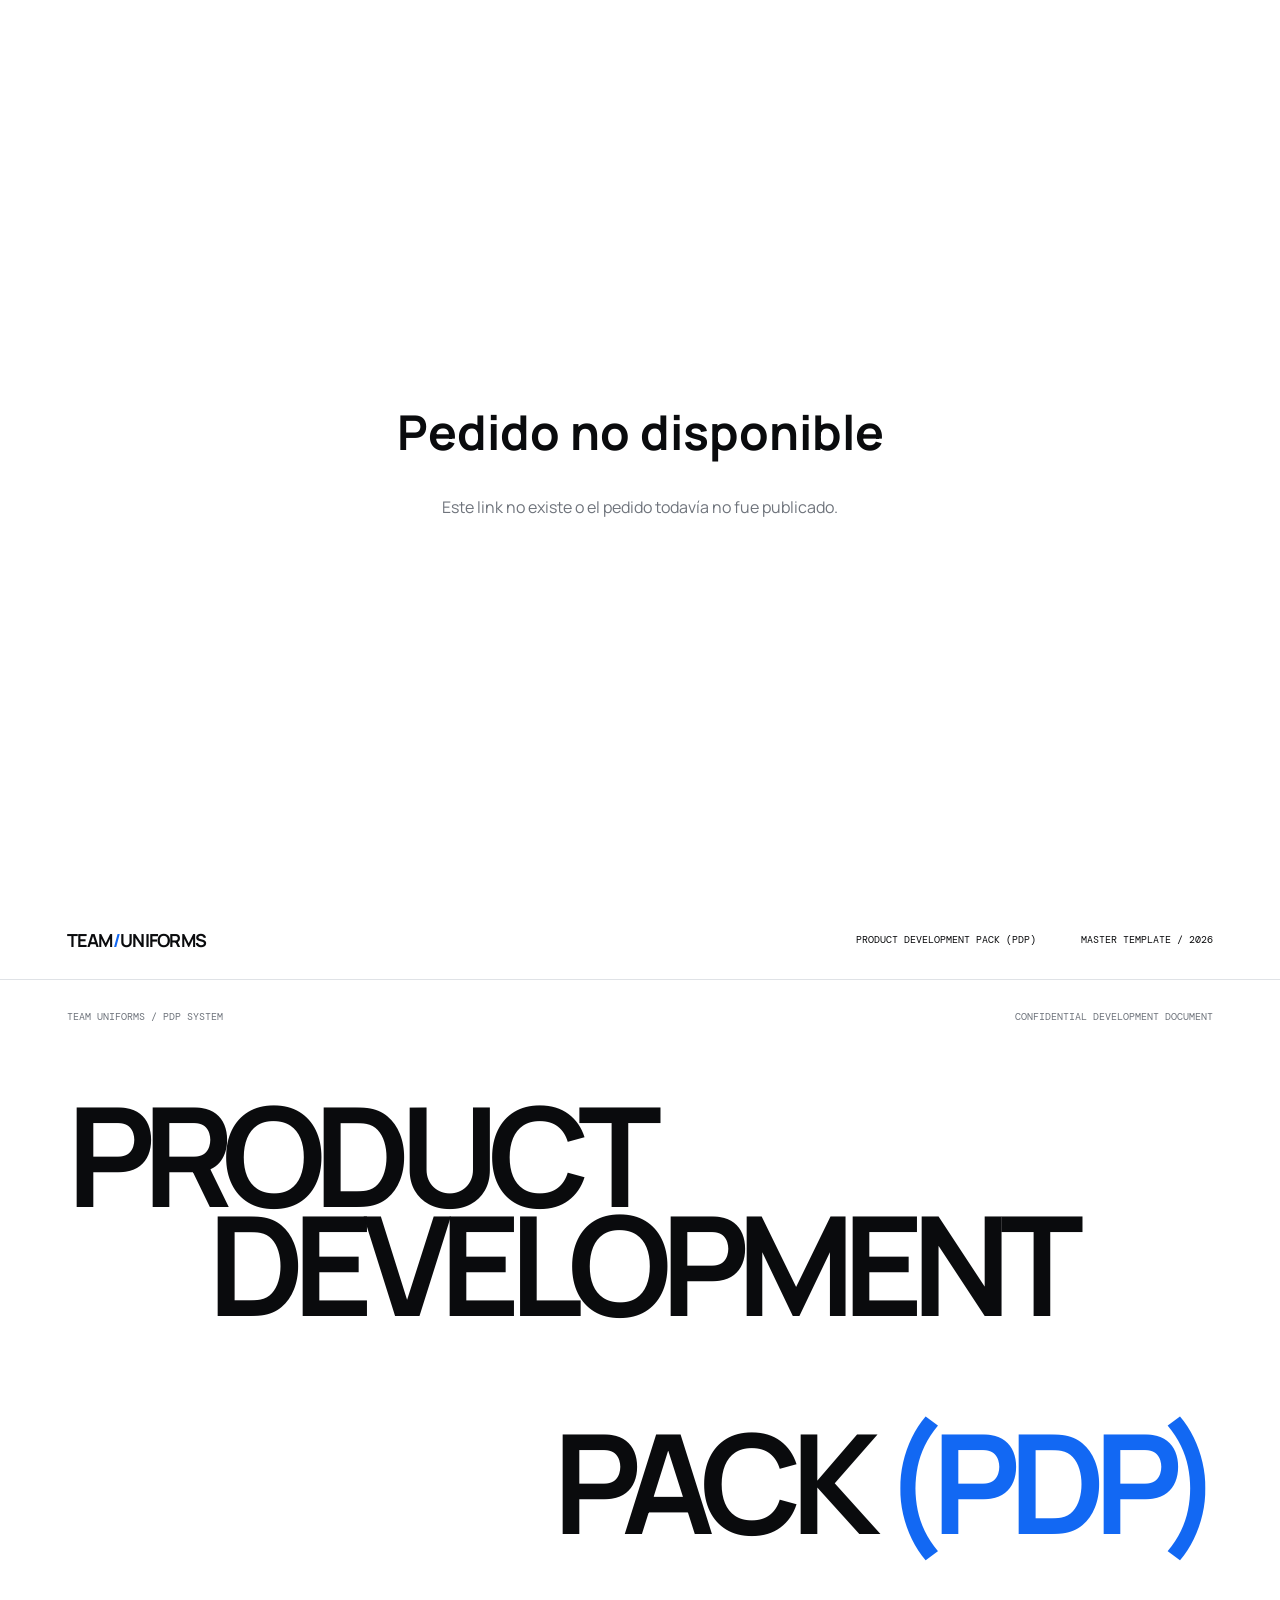
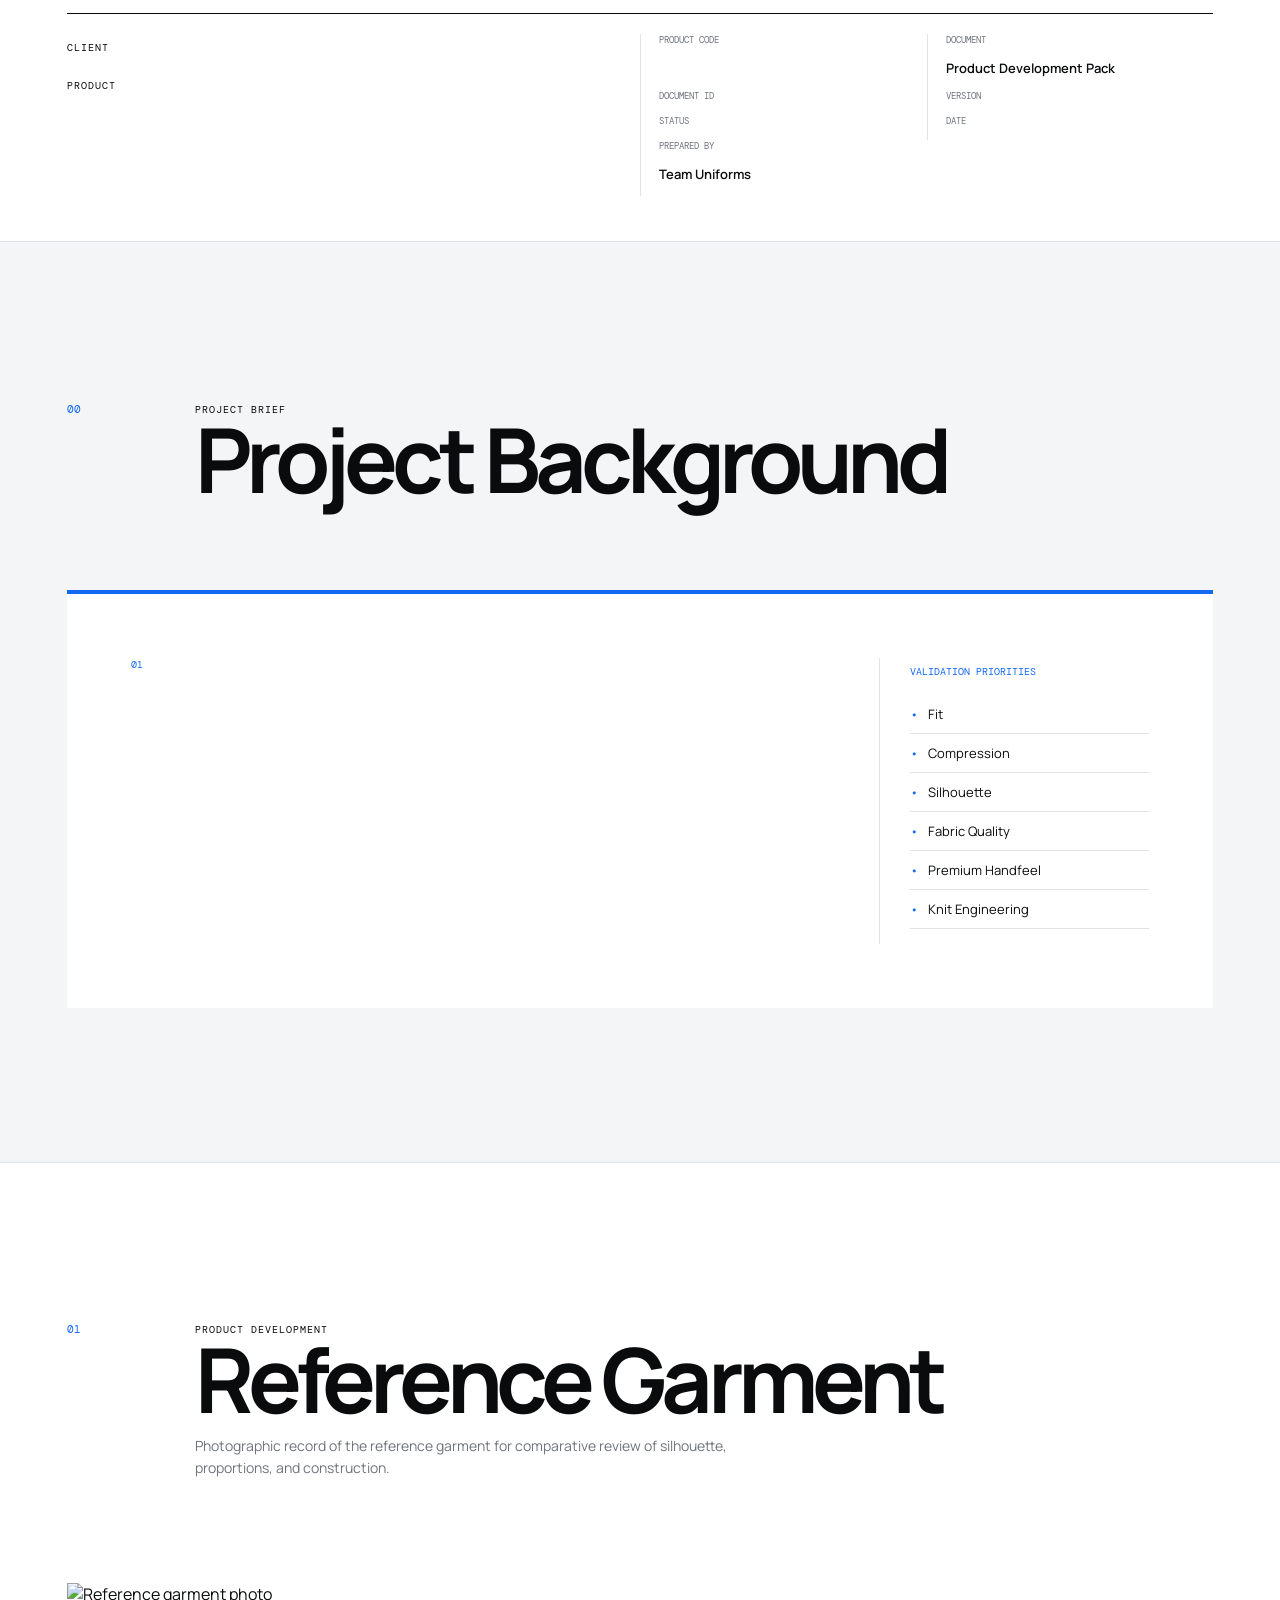
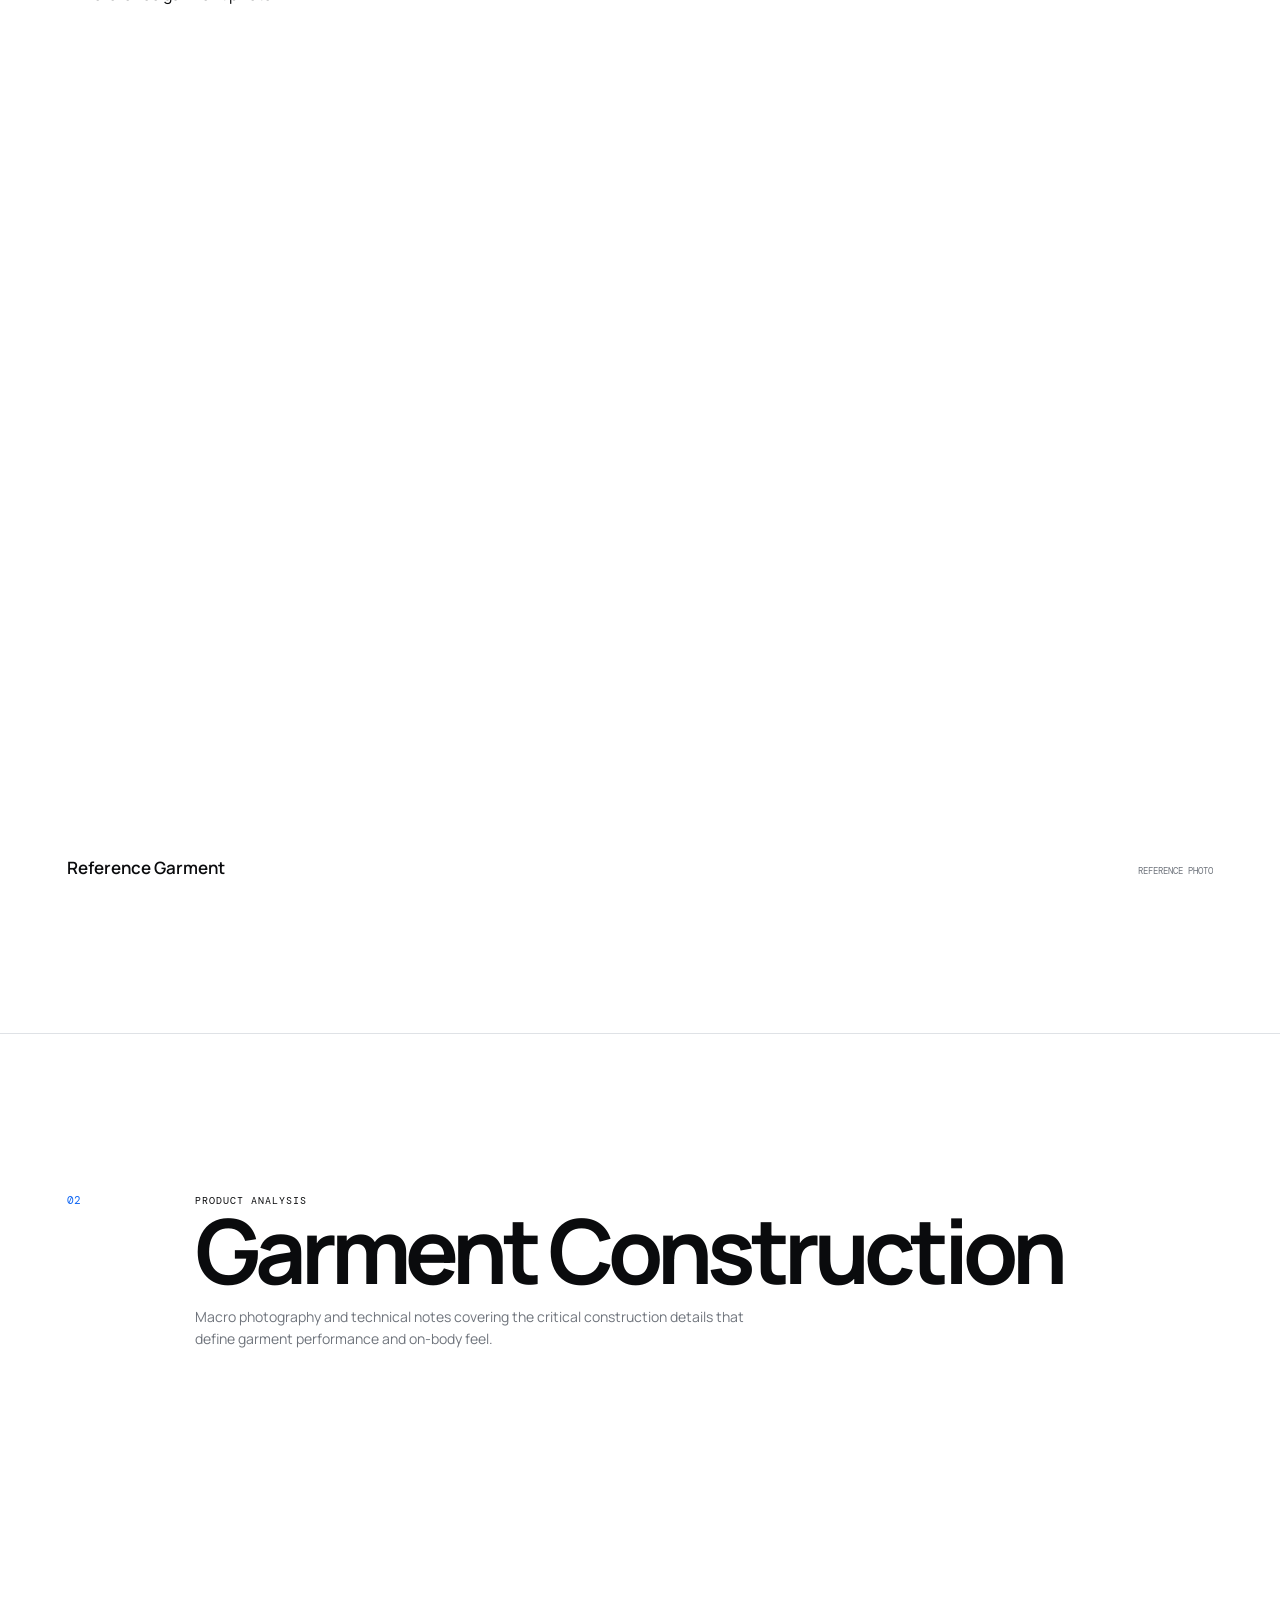
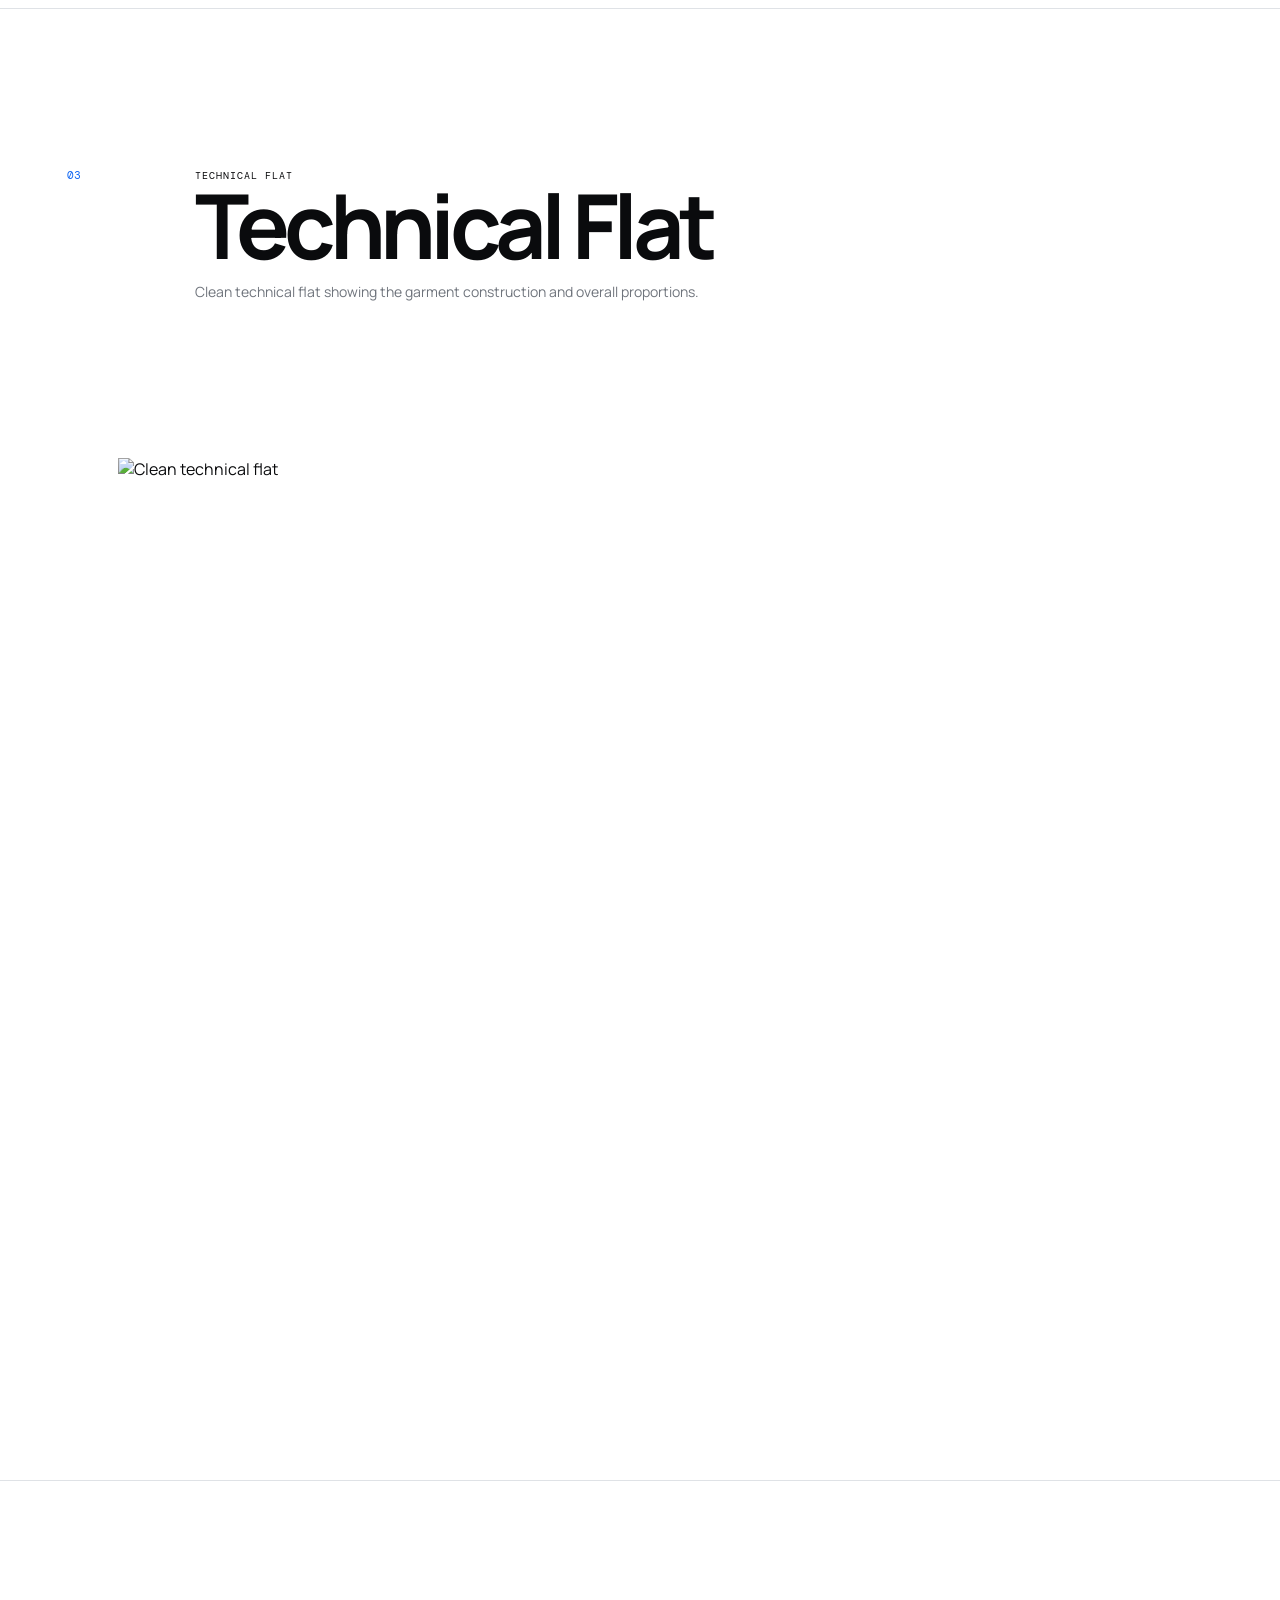
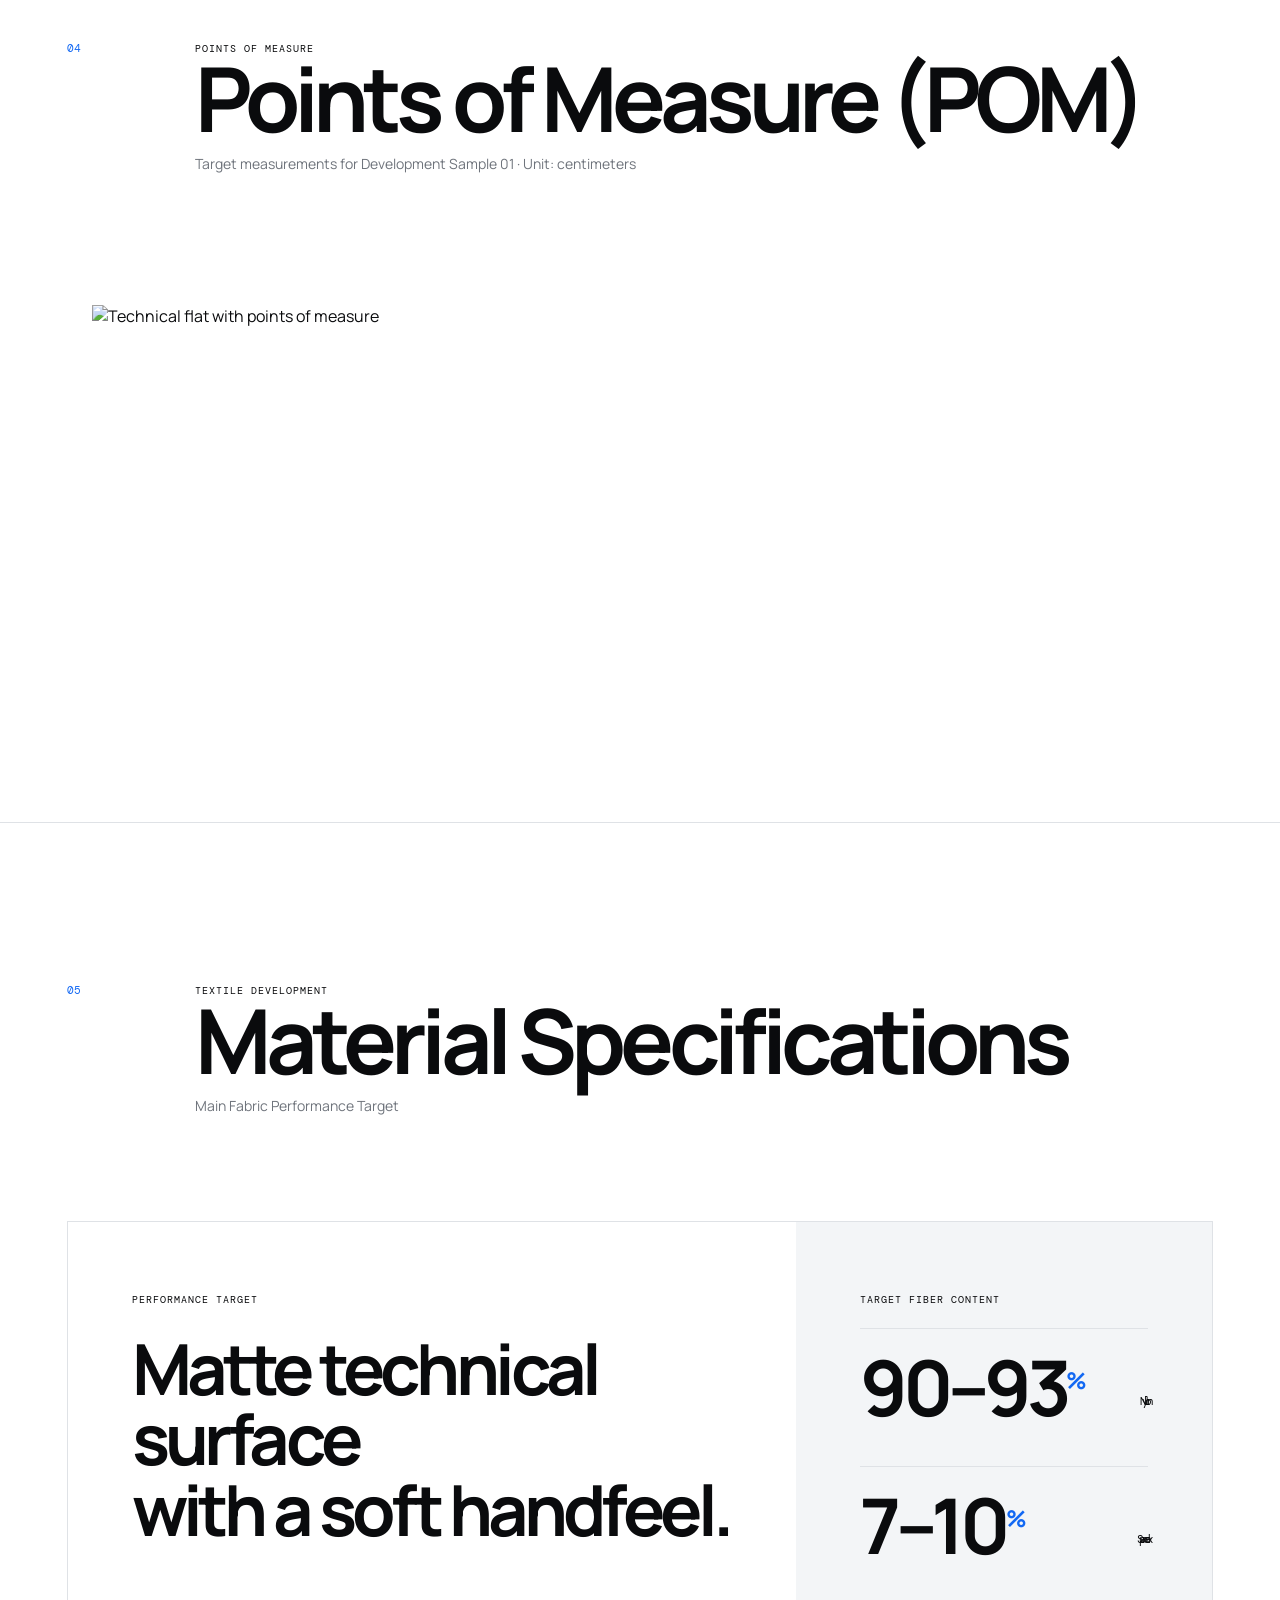
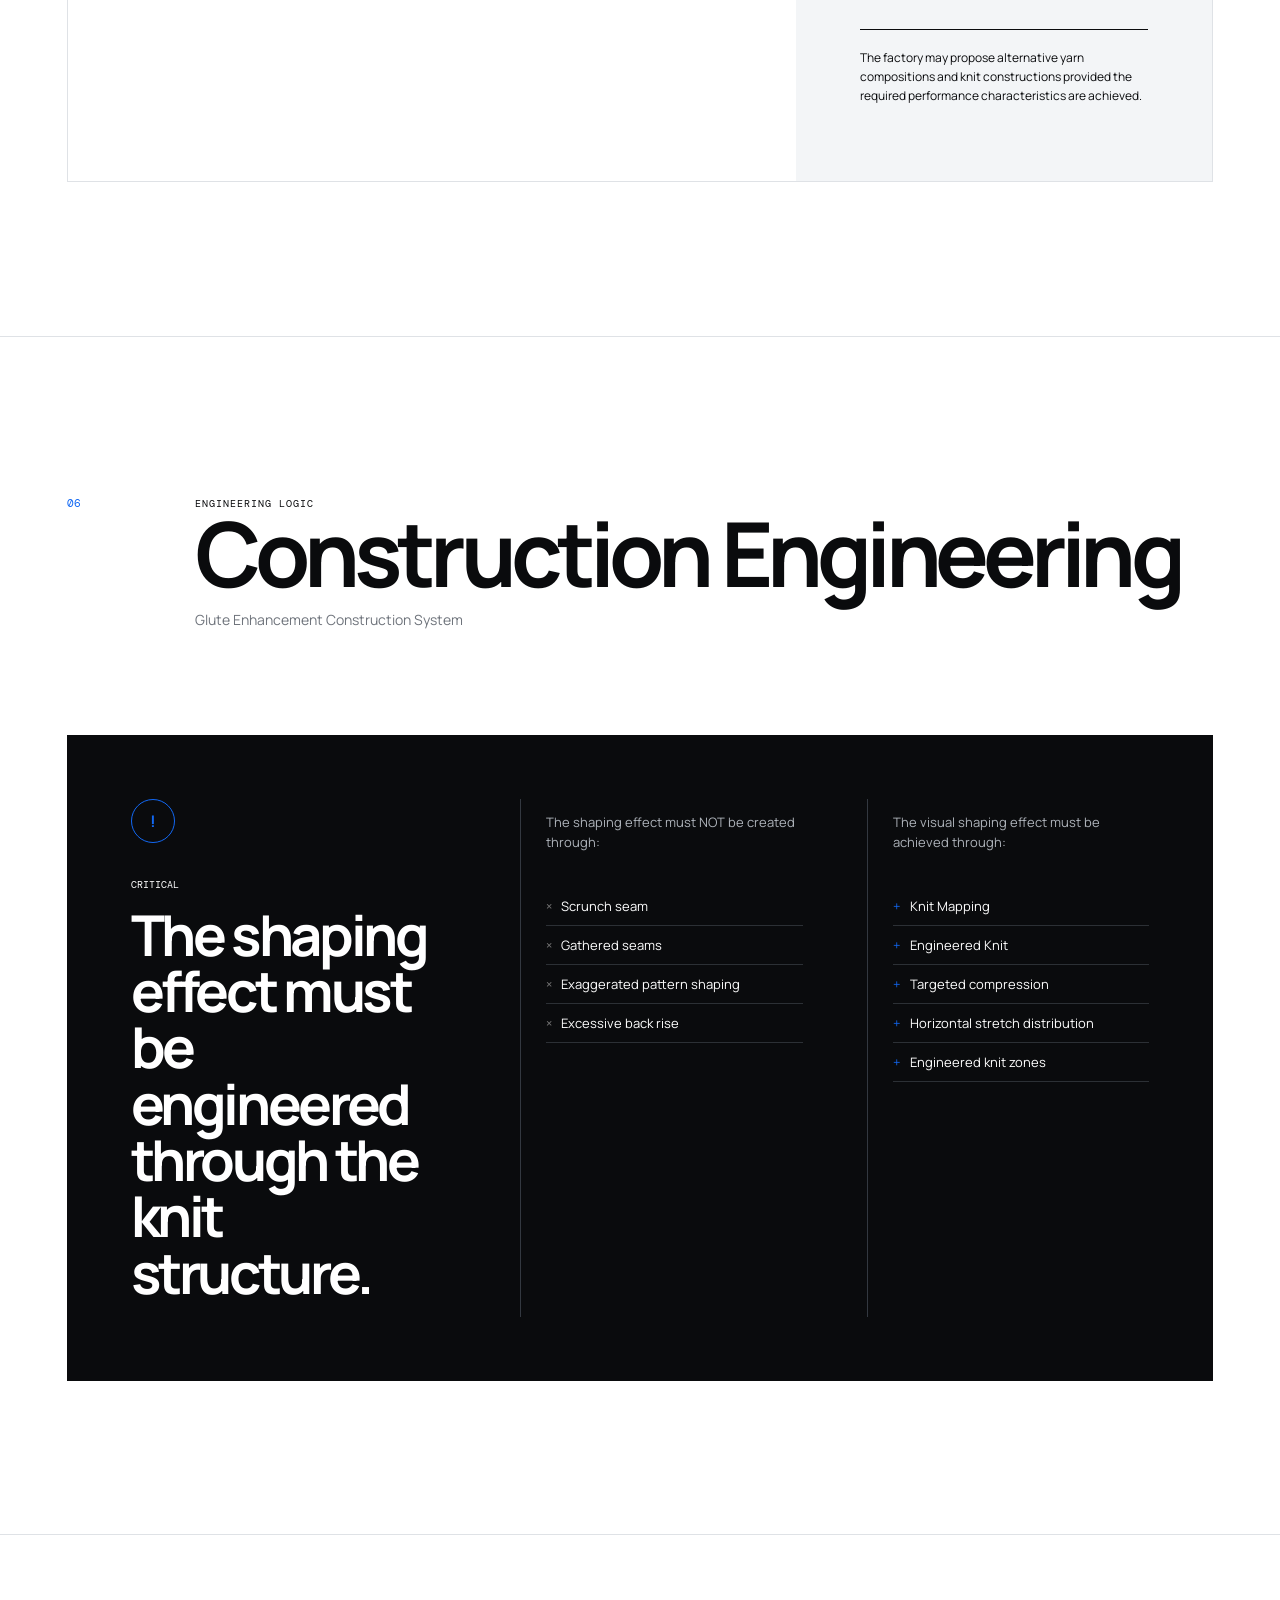
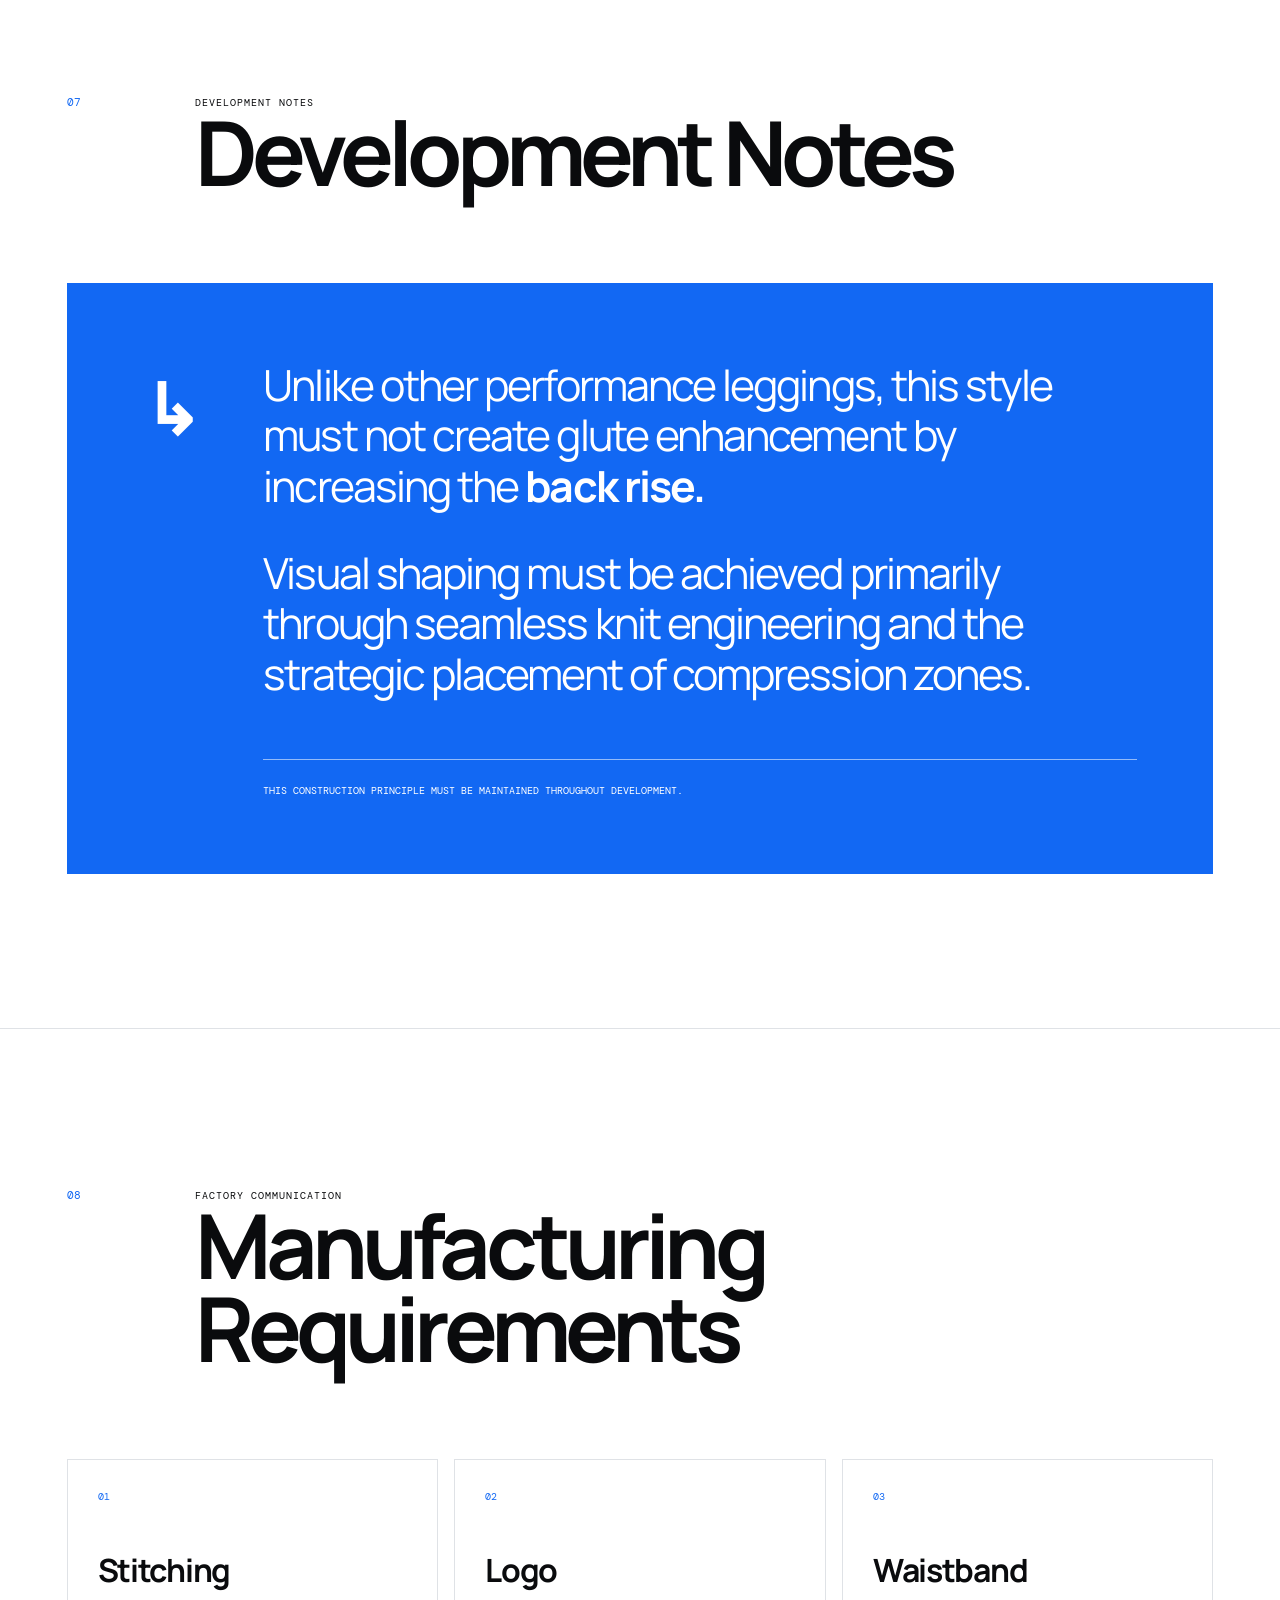
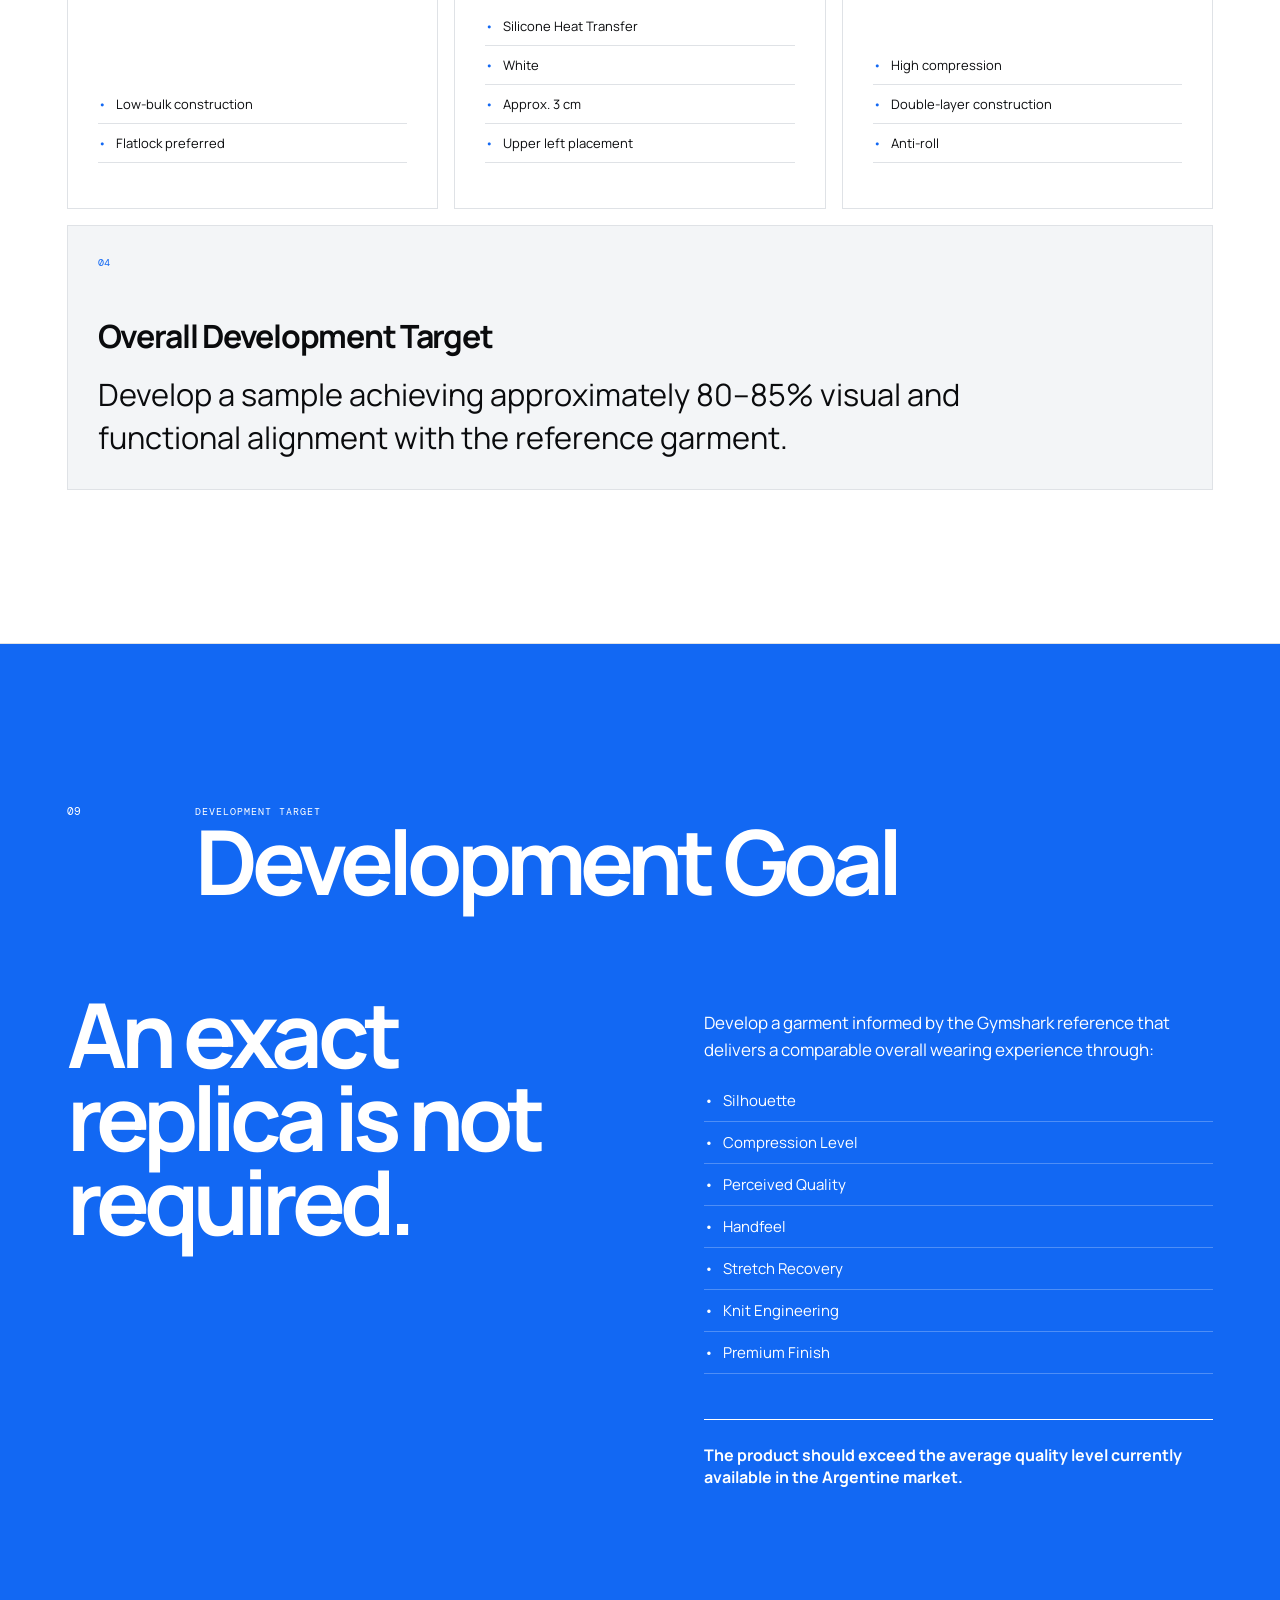
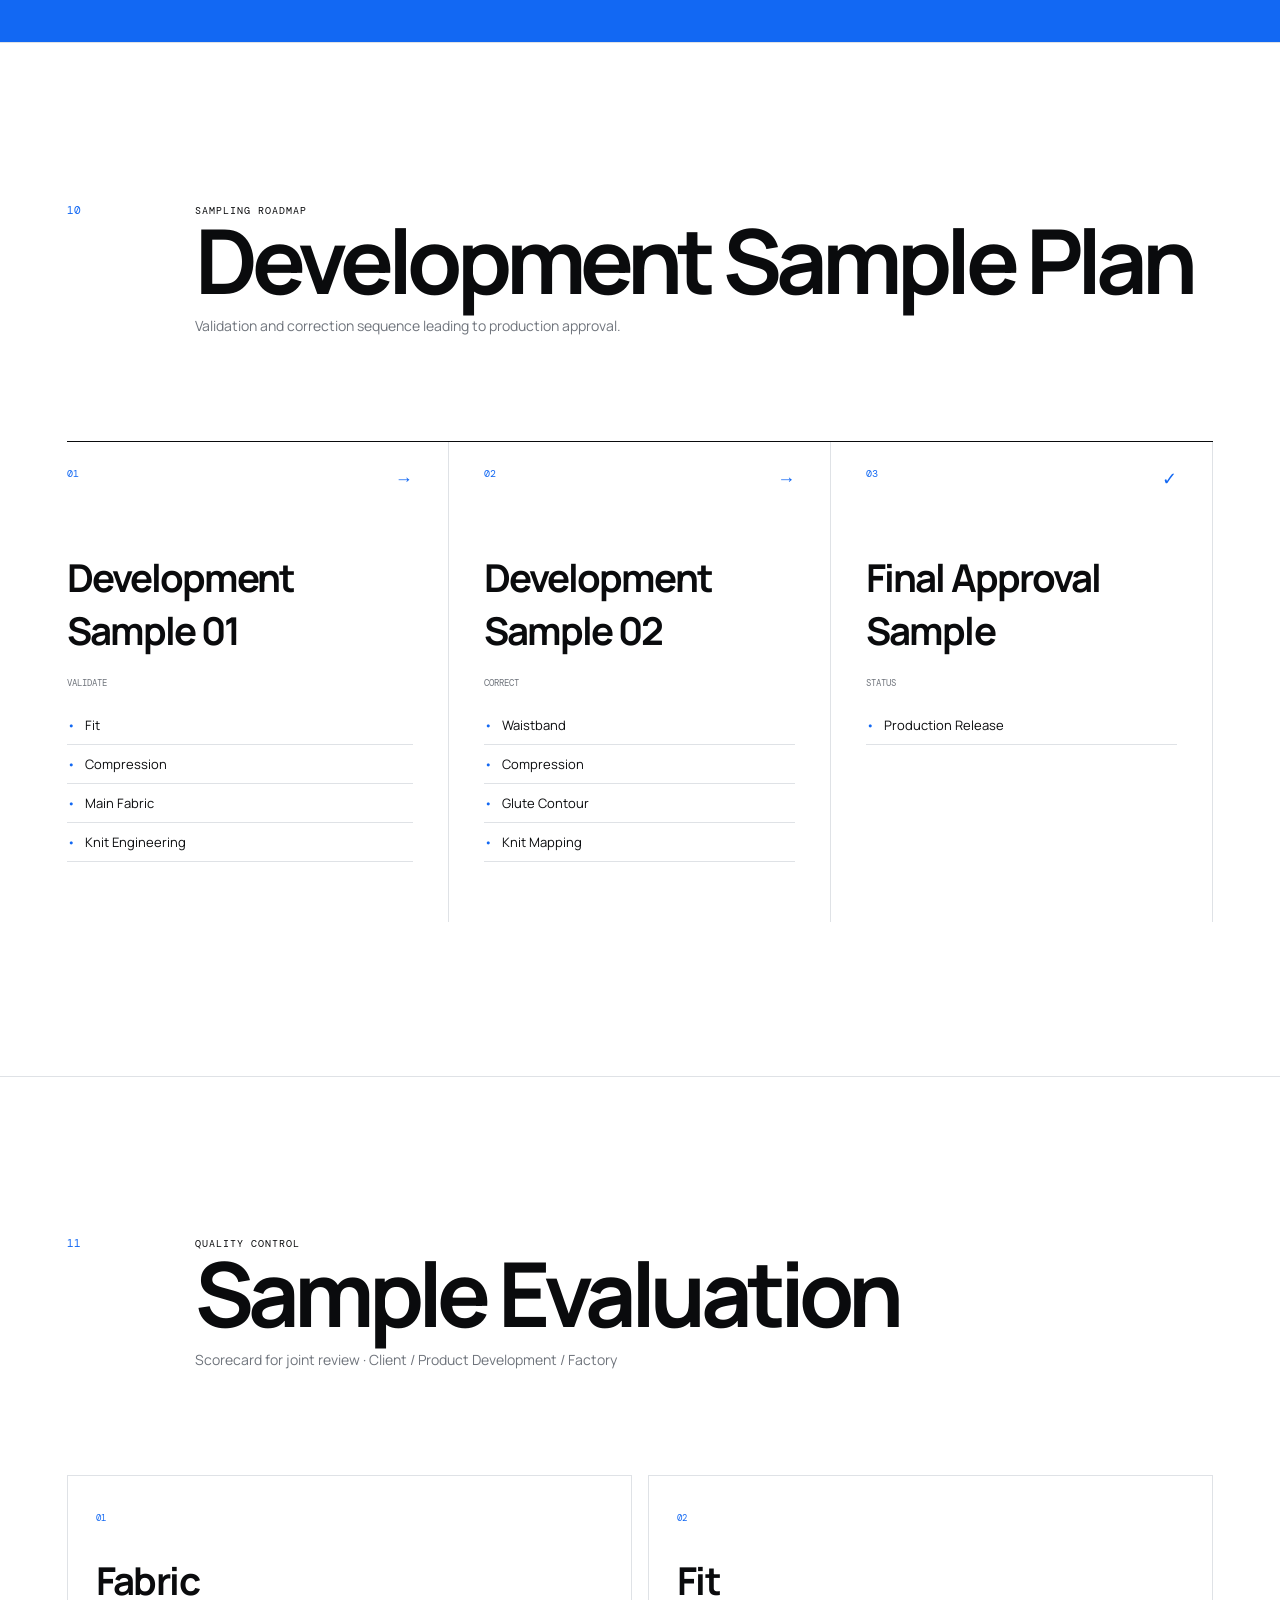
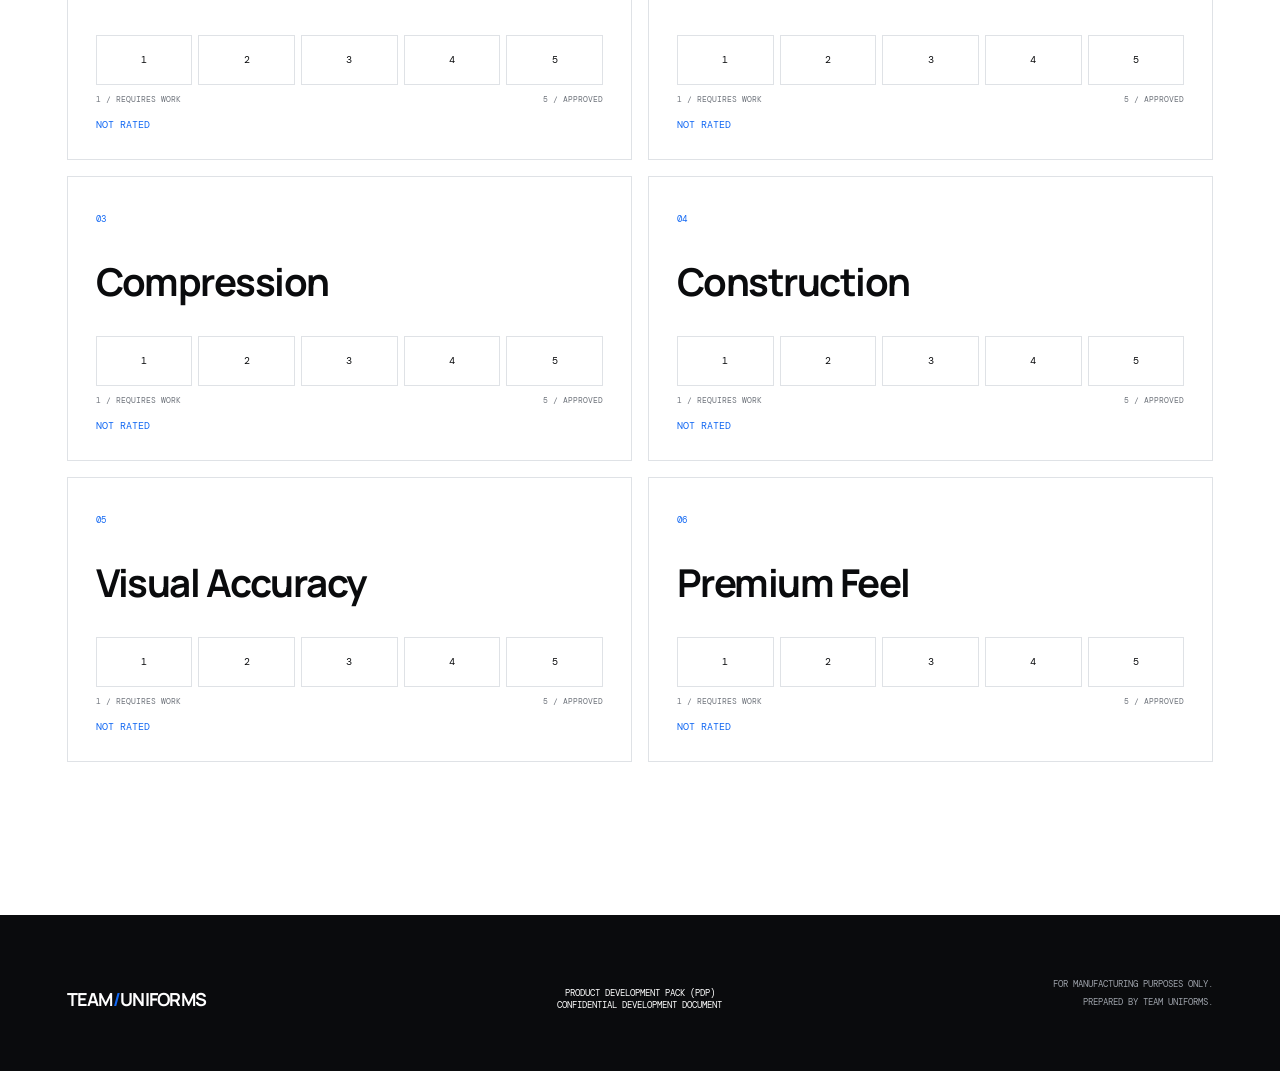
==== pedidos/ver.html @ f4a99566 "Sistema de pedidos: panel con login, editor, render publico y plantilla PDP conectados a Supabase" ====
<!doctype html><html lang="en"><head><meta charset="UTF-8"><meta name="viewport" content="width=device-width,initial-scale=1"><meta name="robots" content="noindex,nofollow"><title>Pedido — Team Uniforms</title><meta name="description" content="Team Uniforms Product Development Pack (PDP) master template for structured apparel product development and manufacturing communication."><link rel="preconnect" href="https://fonts.googleapis.com"><link rel="preconnect" href="https://fonts.gstatic.com" crossorigin><link href="https://fonts.googleapis.com/css2?family=DM+Mono:wght@400;500&family=Manrope:wght@400;500;600;700;800&display=swap" rel="stylesheet"><link rel="stylesheet" href="pedidos.css"></head><body>
<div id="pedido-error" hidden style="min-height:100vh;display:grid;place-items:center;font-family:Manrope,sans-serif;text-align:center;padding:24px"><div><h1 style="font-size:48px">Pedido no disponible</h1><p style="color:#6f747c">Este link no existe o el pedido todavía no fue publicado.</p></div></div>
<nav><a href="#top" class="brand">TEAM<span>/</span>UNIFORMS</a><div><span>PRODUCT DEVELOPMENT PACK (PDP)</span><span>MASTER TEMPLATE / 2026</span></div></nav>
<main>
<section class="hero" id="top"><div class="topline"><span>TEAM UNIFORMS / PDP SYSTEM</span><span>CONFIDENTIAL DEVELOPMENT DOCUMENT</span></div><h1>PRODUCT<br><i>DEVELOPMENT</i><br><b>PACK <em>(PDP)</em></b></h1><div class="herofoot"><div><small>CLIENT</small><p></p><small>PRODUCT</small><h3 id="hero-producto"></h3></div><dl><div><dt>Product Code</dt><dd id="hero-codigo"></dd></div><div><dt>Document</dt><dd>Product Development Pack</dd></div><div><dt>Document ID</dt><dd></dd></div><div><dt>Version</dt><dd></dd></div><div><dt>Status</dt><dd></dd></div><div><dt>Date</dt><dd></dd></div><div><dt>Prepared By</dt><dd>Team Uniforms</dd></div></dl></div></section>

<section class="section brief"><header><span>00</span><div><small>PROJECT BRIEF</small><h2>Project Background</h2></div></header><article class="briefcard"><b class="num">01</b><div class="copy" id="brief"></div><div class="validate"><small>VALIDATION PRIORITIES</small><ul><li>Fit</li><li>Compression</li><li>Silhouette</li><li>Fabric Quality</li><li>Premium Handfeel</li><li>Knit Engineering</li></ul></div></article></section>

<section class="section"><header><span>01</span><div><small>PRODUCT DEVELOPMENT</small><h2>Reference Garment</h2><p>Photographic record of the reference garment for comparative review of silhouette, proportions, and construction.</p></div></header><div class="photos"><figure class="reference-photo tall"><img data-foto-referencia alt="Reference garment photo"><figcaption><span>Reference Garment</span><small>REFERENCE PHOTO</small></figcaption></figure></div></section>

<section class="section"><header><span>02</span><div><small>PRODUCT ANALYSIS</small><h2>Garment Construction</h2><p>Macro photography and technical notes covering the critical construction details that define garment performance and on-body feel.</p></div></header><div class="details"></div></section>

<section class="section"><header><span>03</span><div><small>TECHNICAL FLAT</small><h2>Technical Flat</h2><p>Clean technical flat showing the garment construction and overall proportions.</p></div></header><div class="technical-component technical-component--clean" data-technical-role="clean-flat"><img data-technical-image="clean" alt="Clean technical flat"></div></section>

<section class="section"><header><span>04</span><div><small>POINTS OF MEASURE</small><h2>Points of Measure (POM)</h2><p>Target measurements for Development Sample 01 · Unit: centimeters</p></div></header><div class="pom-technical-layout"><div class="technical-component technical-component--pom" data-technical-role="pom-flat"><img data-technical-image="pom" alt="Technical flat with points of measure"></div><div class="table pom-table-only" id="pomtable"></div></div></section>

<section class="section"><header><span>05</span><div><small>TEXTILE DEVELOPMENT</small><h2>Material Specifications</h2><p>Main Fabric Performance Target</p></div></header><div class="materials"><div><small>PERFORMANCE TARGET</small><h3>Matte technical surface<br>with a soft handfeel.</h3><div class="tags" id="materiales"></div></div><aside><small>TARGET FIBER CONTENT</small><h4>90–93<sup>%</sup><i>Nylon</i></h4><h4>7–10<sup>%</sup><i>Spandex</i></h4><p>The factory may propose alternative yarn compositions and knit constructions provided the required performance characteristics are achieved.</p></aside></div></section>

<section class="section"><header><span>06</span><div><small>ENGINEERING LOGIC</small><h2>Construction Engineering</h2><p>Glute Enhancement Construction System</p></div></header><div class="logic"><div class="logicintro"><b>!</b><small>CRITICAL</small><h3>The shaping effect must be engineered through the knit structure.</h3></div><div><p>The shaping effect must NOT be created through:</p><ul class="no"><li>Scrunch seam</li><li>Gathered seams</li><li>Exaggerated pattern shaping</li><li>Excessive back rise</li></ul></div><div><p>The visual shaping effect must be achieved through:</p><ul><li>Knit Mapping</li><li>Engineered Knit</li><li>Targeted compression</li><li>Horizontal stretch distribution</li><li>Engineered knit zones</li></ul></div></div></section>

<section class="section"><header><span>07</span><div><small>DEVELOPMENT NOTES</small><h2>Development Notes</h2></div></header><div class="observation"><b>↳</b><div><p>Unlike other performance leggings, this style must not create glute enhancement by increasing the <strong>back rise.</strong></p><p>Visual shaping must be achieved primarily through seamless knit engineering and the strategic placement of compression zones.</p><small>THIS CONSTRUCTION PRINCIPLE MUST BE MAINTAINED THROUGHOUT DEVELOPMENT.</small></div></div></section>

<section class="section"><header><span>08</span><div><small>FACTORY COMMUNICATION</small><h2>Manufacturing Requirements</h2></div></header><div class="cards"><article><b>01</b><h3>Stitching</h3><ul><li>Low-bulk construction</li><li>Flatlock preferred</li></ul></article><article><b>02</b><h3>Logo</h3><ul><li>Silicone Heat Transfer</li><li>White</li><li>Approx. 3 cm</li><li>Upper left placement</li></ul></article><article><b>03</b><h3>Waistband</h3><ul><li>High compression</li><li>Double-layer construction</li><li>Anti-roll</li></ul></article><article class="wide"><b>04</b><h3>Overall Development Target</h3><p>Develop a sample achieving approximately 80–85% visual and functional alignment with the reference garment.</p></article></div></section>

<section class="section blue"><header><span>09</span><div><small>DEVELOPMENT TARGET</small><h2>Development Goal</h2></div></header><div class="objective"><h3>An exact replica is not required.</h3><div><p>Develop a garment informed by the Gymshark reference that delivers a comparable overall wearing experience through:</p><ul><li>Silhouette</li><li>Compression Level</li><li>Perceived Quality</li><li>Handfeel</li><li>Stretch Recovery</li><li>Knit Engineering</li><li>Premium Finish</li></ul><strong>The product should exceed the average quality level currently available in the Argentine market.</strong></div></div></section>

<section class="section"><header><span>10</span><div><small>SAMPLING ROADMAP</small><h2>Development Sample Plan</h2><p>Validation and correction sequence leading to production approval.</p></div></header><div class="timeline"><article><b>01 <i>→</i></b><h3>Development Sample 01</h3><small>VALIDATE</small><ul><li>Fit</li><li>Compression</li><li>Main Fabric</li><li>Knit Engineering</li></ul></article><article><b>02 <i>→</i></b><h3>Development Sample 02</h3><small>CORRECT</small><ul><li>Waistband</li><li>Compression</li><li>Glute Contour</li><li>Knit Mapping</li></ul></article><article><b>03 <i>✓</i></b><h3>Final Approval Sample</h3><small>STATUS</small><ul><li>Production Release</li></ul></article></div></section>

<section class="section"><header><span>11</span><div><small>QUALITY CONTROL</small><h2>Sample Evaluation</h2><p>Scorecard for joint review · Client / Product Development / Factory</p></div></header><div class="scores" id="scores"><article><b>01</b><h3>Fabric</h3><div role="radiogroup" aria-label="Evaluation of Fabric"><i role="radio" tabindex="0" aria-checked="false" data-value="1">1</i><i role="radio" tabindex="0" aria-checked="false" data-value="2">2</i><i role="radio" tabindex="0" aria-checked="false" data-value="3">3</i><i role="radio" tabindex="0" aria-checked="false" data-value="4">4</i><i role="radio" tabindex="0" aria-checked="false" data-value="5">5</i></div><small>1 / REQUIRES WORK <em>5 / APPROVED</em></small><output class="score-value">NOT RATED</output></article><article><b>02</b><h3>Fit</h3><div role="radiogroup" aria-label="Evaluation of Fit"><i role="radio" tabindex="0" aria-checked="false" data-value="1">1</i><i role="radio" tabindex="0" aria-checked="false" data-value="2">2</i><i role="radio" tabindex="0" aria-checked="false" data-value="3">3</i><i role="radio" tabindex="0" aria-checked="false" data-value="4">4</i><i role="radio" tabindex="0" aria-checked="false" data-value="5">5</i></div><small>1 / REQUIRES WORK <em>5 / APPROVED</em></small><output class="score-value">NOT RATED</output></article><article><b>03</b><h3>Compression</h3><div role="radiogroup" aria-label="Evaluation of Compression"><i role="radio" tabindex="0" aria-checked="false" data-value="1">1</i><i role="radio" tabindex="0" aria-checked="false" data-value="2">2</i><i role="radio" tabindex="0" aria-checked="false" data-value="3">3</i><i role="radio" tabindex="0" aria-checked="false" data-value="4">4</i><i role="radio" tabindex="0" aria-checked="false" data-value="5">5</i></div><small>1 / REQUIRES WORK <em>5 / APPROVED</em></small><output class="score-value">NOT RATED</output></article><article><b>04</b><h3>Construction</h3><div role="radiogroup" aria-label="Evaluation of Construction"><i role="radio" tabindex="0" aria-checked="false" data-value="1">1</i><i role="radio" tabindex="0" aria-checked="false" data-value="2">2</i><i role="radio" tabindex="0" aria-checked="false" data-value="3">3</i><i role="radio" tabindex="0" aria-checked="false" data-value="4">4</i><i role="radio" tabindex="0" aria-checked="false" data-value="5">5</i></div><small>1 / REQUIRES WORK <em>5 / APPROVED</em></small><output class="score-value">NOT RATED</output></article><article><b>05</b><h3>Visual Accuracy</h3><div role="radiogroup" aria-label="Evaluation of Visual Accuracy"><i role="radio" tabindex="0" aria-checked="false" data-value="1">1</i><i role="radio" tabindex="0" aria-checked="false" data-value="2">2</i><i role="radio" tabindex="0" aria-checked="false" data-value="3">3</i><i role="radio" tabindex="0" aria-checked="false" data-value="4">4</i><i role="radio" tabindex="0" aria-checked="false" data-value="5">5</i></div><small>1 / REQUIRES WORK <em>5 / APPROVED</em></small><output class="score-value">NOT RATED</output></article><article><b>06</b><h3>Premium Feel</h3><div role="radiogroup" aria-label="Evaluation of Premium Feel"><i role="radio" tabindex="0" aria-checked="false" data-value="1">1</i><i role="radio" tabindex="0" aria-checked="false" data-value="2">2</i><i role="radio" tabindex="0" aria-checked="false" data-value="3">3</i><i role="radio" tabindex="0" aria-checked="false" data-value="4">4</i><i role="radio" tabindex="0" aria-checked="false" data-value="5">5</i></div><small>1 / REQUIRES WORK <em>5 / APPROVED</em></small><output class="score-value">NOT RATED</output></article></div></section>
</main><footer><div class="brand">TEAM<span>/</span>UNIFORMS</div><small>PRODUCT DEVELOPMENT PACK (PDP)<br>CONFIDENTIAL DEVELOPMENT DOCUMENT</small><div>FOR MANUFACTURING PURPOSES ONLY.<br>PREPARED BY TEAM UNIFORMS.</div></footer>
<script type="module" src="ver.js"></script>
</body></html>
---- pedidos/pedidos.css ----
:root{--blue:#1268f3;--ink:#0a0b0d;--line:#dfe2e6;--soft:#f3f5f7;--muted:#6f747c;--pad:clamp(22px,5.2vw,84px)}*{box-sizing:border-box}html{scroll-behavior:smooth}body{margin:0;color:var(--ink);font-family:Manrope,Arial,sans-serif;background:#fff}nav{height:80px;padding:0 var(--pad);display:flex;align-items:center;justify-content:space-between;border-bottom:1px solid var(--line);font:10px 'DM Mono'}nav>div{display:flex;gap:45px}.brand{font:700 18px Manrope;color:inherit;text-decoration:none;letter-spacing:-.04em}.brand span{color:var(--blue)}.hero{min-height:calc(100vh - 80px);padding:30px var(--pad) 45px;display:flex;flex-direction:column;justify-content:space-between}.topline{display:flex;justify-content:space-between;font:10px 'DM Mono';color:var(--muted)}.hero h1{font-size:clamp(55px,10.8vw,174px);line-height:.79;letter-spacing:-.085em;margin:6vw 0;font-weight:700}.hero h1 i,.hero h1 b{display:block;font-style:normal}.hero h1 i{text-align:center}.hero h1 b{text-align:right}.hero h1 em{font-style:normal;color:var(--blue)}.herofoot{display:grid;grid-template-columns:1fr 1fr;border-top:1px solid;padding-top:20px}.herofoot small,.section header small,.materials small{font:10px 'DM Mono';letter-spacing:.1em}.herofoot h3{font-size:clamp(20px,2.3vw,34px);line-height:1.1;letter-spacing:-.04em;margin:12px 0}.herofoot dl{display:grid;grid-template-columns:1fr 1fr;margin:0}.herofoot dl div{border-left:1px solid var(--line);padding-left:18px}.herofoot dt{font:9px 'DM Mono';color:var(--muted);text-transform:uppercase}.herofoot dd{margin:13px 0;font-size:13px;font-weight:600}.section{padding:clamp(95px,12vw,185px) var(--pad);border-top:1px solid var(--line)}.section header{display:grid;grid-template-columns:clamp(40px,10vw,150px) 1fr;margin-bottom:clamp(45px,7vw,100px)}.section header>span{font:11px 'DM Mono';color:var(--blue);padding-top:6px}.section h2{font-size:clamp(42px,7vw,104px);line-height:.92;letter-spacing:-.065em;margin:0}.section header p{font-size:14px;line-height:1.6;color:var(--muted);max-width:550px}.brief{background:var(--soft)}.briefcard{background:#fff;border-top:4px solid var(--blue);padding:clamp(28px,5vw,70px);display:grid;grid-template-columns:70px 1.5fr .7fr;gap:50px}.num,.briefcard small,.caption b{font:10px 'DM Mono';color:var(--blue)}.copy{font-size:clamp(16px,1.45vw,21px);line-height:1.65}.copy p:first-child{margin-top:0}.copy h3{font-size:clamp(25px,3vw,44px);line-height:1.17;letter-spacing:-.04em;margin:38px 0}.copy h3 em{color:var(--blue);font-style:normal}.validate{border-left:1px solid var(--line);padding-left:30px}ul{list-style:none;padding:0;margin:15px 0}li{font-size:13px;padding:10px 0;border-bottom:1px solid var(--line)}li:before{content:'•';color:var(--blue);margin-right:9px}.photos{display:grid;grid-template-columns:1fr 1fr;gap:16px}.placeholder{position:relative;min-height:380px;background-color:#eef0f2;background-image:linear-gradient(#dce0e4 1px,transparent 1px),linear-gradient(90deg,#dce0e4 1px,transparent 1px),linear-gradient(45deg,transparent 49.9%,#ccd1d6 50%,transparent 50.1%),linear-gradient(-45deg,transparent 49.9%,#ccd1d6 50%,transparent 50.1%);background-size:40px 40px,40px 40px,100% 100%,100% 100%}.placeholder.tall{height:clamp(550px,70vw,920px)}.placeholder label{position:absolute;left:22px;right:22px;bottom:22px;background:white;padding:18px;display:flex;flex-direction:column;font-size:17px;font-weight:600}.placeholder label small{font:9px 'DM Mono';color:var(--blue);margin-bottom:7px}.placeholder label i{font:9px 'DM Mono';color:var(--muted);font-style:normal;margin-top:8px}.details{display:grid;grid-template-columns:repeat(3,1fr);gap:38px 16px}.details .placeholder{height:clamp(300px,32vw,460px)}.caption{padding-top:14px;display:grid;grid-template-columns:35px 1fr auto}.caption strong{font-size:13px}.caption small{font:9px 'DM Mono';color:var(--muted)}.blue{background:var(--blue);color:white}.blue header>span{color:white}.objective{display:grid;grid-template-columns:1fr 1fr;gap:10vw}.objective h3{font-size:clamp(48px,7vw,104px);line-height:.93;letter-spacing:-.065em;margin:0}.objective p{font-size:17px;line-height:1.6}.objective li{border-color:rgba(255,255,255,.25);font-size:15px}.objective li:before{color:white}.objective strong{display:block;border-top:1px solid;padding-top:24px;margin-top:45px}.logic{background:var(--ink);color:white;padding:clamp(30px,5vw,70px);display:grid;grid-template-columns:1.15fr 1fr 1fr;gap:5vw}.logicintro>b{display:grid;place-items:center;width:44px;height:44px;border:1px solid var(--blue);color:var(--blue);border-radius:50%}.logicintro small{display:block;font:10px 'DM Mono';margin-top:35px}.logicintro h3{font-size:clamp(37px,4.4vw,65px);line-height:1;letter-spacing:-.06em;margin:16px 0}.logic>div+div{border-left:1px solid #333840;padding-left:25px}.logic p{font-size:13px;line-height:1.6;color:#aeb3ba;min-height:60px}.logic li{border-color:#2c3035}.logic .no li:before{content:'×';color:#777}.logic li:before{content:'+'}.materials{display:grid;grid-template-columns:1.4fr .8fr;border:1px solid var(--line)}.materials>div,.materials aside{padding:clamp(30px,5vw,70px)}.materials h3{font-size:clamp(42px,5.5vw,78px);line-height:1;letter-spacing:-.065em;margin:25px 0 60px}.tags{display:flex;flex-wrap:wrap;gap:8px}.tags i{font:10px 'DM Mono';font-style:normal;text-transform:uppercase;padding:10px 13px;border:1px solid var(--line)}.materials aside{background:var(--soft)}.materials h4{margin:20px 0 0;padding:20px 0;border-top:1px solid var(--line);font-size:clamp(55px,6vw,88px);line-height:1;letter-spacing:-.07em}.materials h4 sup{font-size:.3em;color:var(--blue)}.materials h4 i{float:right;font:11px 'DM Mono';font-style:normal;margin-top:45px}.materials aside p{border-top:1px solid;padding-top:18px;margin-top:45px;font-size:12px;line-height:1.6}.pom{display:grid;grid-template-columns:1fr 1fr;gap:16px}.tr{display:grid;grid-template-columns:1fr auto;align-items:center;border-bottom:1px solid var(--line);padding:16px 0;font-size:13px}.tr i{display:inline-block;width:40px;font:9px 'DM Mono';font-style:normal;color:var(--muted)}.tr b{font:500 12px 'DM Mono'}.tr.th{font:9px 'DM Mono';color:var(--muted);padding:12px 0}.diagram{min-height:620px}.observation{background:var(--blue);color:#fff;padding:clamp(35px,6vw,90px);display:grid;grid-template-columns:120px 1fr}.observation>b{font-size:70px}.observation p{font-size:clamp(23px,3.35vw,49px);line-height:1.18;letter-spacing:-.045em;margin:0 0 36px}.observation small{display:block;border-top:1px solid rgba(255,255,255,.55);padding-top:24px;margin-top:60px;font:10px 'DM Mono'}.cards{display:grid;grid-template-columns:repeat(3,1fr);gap:16px}.cards article{border:1px solid var(--line);padding:30px;min-height:320px;display:flex;flex-direction:column}.cards article>b,.timeline>b{font:10px 'DM Mono';color:var(--blue)}.cards h3{font-size:clamp(27px,2.5vw,37px);letter-spacing:-.04em;margin:45px 0 15px}.cards ul{margin-top:auto}.cards .wide{grid-column:1/-1;min-height:230px;background:var(--soft)}.cards .wide p{font-size:clamp(18px,2.4vw,34px);line-height:1.4;max-width:1000px;margin:0}.timeline{display:grid;grid-template-columns:repeat(3,1fr);border-top:1px solid}.timeline article{padding:25px 35px 45px 0;border-right:1px solid var(--line);min-height:350px}.timeline article+article{padding-left:35px}.timeline article>b{display:flex;justify-content:space-between;font:10px 'DM Mono';color:var(--blue)}.timeline b i{font-size:18px;font-style:normal}.timeline h3{font-size:clamp(28px,3vw,45px);letter-spacing:-.05em;margin:60px 0 12px}.timeline small{font:9px 'DM Mono';color:var(--muted)}.scores{display:grid;grid-template-columns:1fr 1fr;gap:16px}.scores article{border:1px solid var(--line);padding:28px}.scores article>b{font:9px 'DM Mono';color:var(--blue)}.scores h3{font-size:clamp(26px,3vw,42px);letter-spacing:-.04em;margin:28px 0}.scores article>div{display:grid;grid-template-columns:repeat(5,1fr);gap:6px}.scores i{height:50px;border:1px solid var(--line);display:grid;place-items:center;font:10px 'DM Mono';font-style:normal;transition:.2s}.scores i:hover{background:var(--blue);border-color:var(--blue);color:white}.scores article>small{display:flex;justify-content:space-between;font:8px 'DM Mono';color:var(--muted);margin-top:9px}.scores em{font-style:normal}footer{background:var(--ink);color:white;padding:60px var(--pad);display:grid;grid-template-columns:1fr 1fr 1fr;align-items:end}footer>small{font:9px 'DM Mono';text-align:center}footer>div:last-child{font:9px/2 'DM Mono';text-align:right;color:#9ca1a9}
@media(max-width:850px){nav>div span:first-child,.topline span:last-child{display:none}.hero{min-height:760px}.hero h1 i,.hero h1 b{text-align:left}.herofoot,.objective,.materials,.pom{grid-template-columns:1fr;gap:40px}.briefcard{grid-template-columns:35px 1fr}.validate{grid-column:2}.details{grid-template-columns:1fr 1fr}.logic{grid-template-columns:1fr}.logic>div+div{border-left:0;border-top:1px solid #333;padding:24px 0}.cards{grid-template-columns:1fr 1fr}.timeline{grid-template-columns:1fr}.timeline article,.timeline article+article{padding:28px 0;border-right:0;border-bottom:1px solid;min-height:0}.timeline h3{margin-top:30px}.diagram{min-height:520px}}
@media(max-width:560px){nav{height:64px}.hero{min-height:680px}.hero h1{font-size:14vw}.herofoot dl{grid-template-columns:1fr}.herofoot dl div{border:0;border-top:1px solid var(--line);padding:12px 0}.section header{grid-template-columns:32px 1fr}.briefcard{display:block}.validate{border-left:0;border-top:1px solid var(--line);padding:25px 0;margin-top:30px}.photos,.details,.cards,.scores{grid-template-columns:1fr}.placeholder.tall{height:650px}.observation{grid-template-columns:1fr}.observation>b{font-size:45px}.cards .wide{grid-column:auto}footer{grid-template-columns:1fr;gap:24px}footer>small,footer>div:last-child{text-align:left}}
@media(prefers-reduced-motion:reduce){html{scroll-behavior:auto}}@media print{@page{size:A4;margin:0}body{-webkit-print-color-adjust:exact;print-color-adjust:exact}nav{display:none}.hero{height:297mm;min-height:0}.section{padding:18mm 14mm;break-inside:avoid}.placeholder{break-inside:avoid}footer{break-before:page}}

[data-reveal]{opacity:0;transform:translateY(18px);transition:opacity .7s ease,transform .7s ease}
[data-reveal].is-visible{opacity:1;transform:none}.scores article>div i{cursor:pointer}
.scores article>div i.is-selected{background:var(--blue);border-color:var(--blue);color:#fff}
.score-value{display:block;margin-top:14px;font:10px 'DM Mono';color:var(--blue)}
.technical-only{width:100%;height:clamp(620px,72vw,920px)}.pom-table-only{width:100%}
.reference-photo{height:clamp(550px,70vw,920px);margin:0;background:#fff;display:grid;grid-template-rows:minmax(0,1fr) auto;overflow:hidden}
.reference-photo img{width:100%;height:100%;min-height:0;display:block;object-fit:contain;object-position:center top;background:#fff;filter:none;box-shadow:none}
.reference-photo figcaption{padding:18px 0 0;display:flex;justify-content:space-between;align-items:baseline;gap:18px;background:#fff}
.reference-photo figcaption span{font-size:17px;font-weight:600}.reference-photo figcaption small{font:9px 'DM Mono';color:var(--muted)}
@media(max-width:560px){.reference-photo{height:650px}.reference-photo figcaption{align-items:flex-start;flex-direction:column;gap:6px}}
.details{grid-template-columns:repeat(3,minmax(0,1fr));gap:56px 24px}
.detail-card{min-width:0}.detail-media{aspect-ratio:4/5;margin:0;background:#f5f4f1;display:grid;place-items:center;overflow:hidden}
.detail-media img{width:100%;height:100%;object-fit:contain;display:block}
.detail-card .caption{grid-template-columns:36px minmax(110px,.55fr) minmax(150px,1fr);gap:12px;align-items:start}
.detail-card .caption small{line-height:1.55;text-wrap:balance}
@media(min-width:851px){.detail-card:nth-child(4){grid-column:1/2}.detail-card:nth-child(5){grid-column:2/3}}
@media(max-width:850px){.details{grid-template-columns:repeat(2,minmax(0,1fr));gap:44px 16px}.detail-card .caption{grid-template-columns:30px 1fr}.detail-card .caption small{grid-column:2}}
@media(max-width:560px){.details{grid-template-columns:1fr}.detail-card .caption{grid-template-columns:30px 1fr}.detail-media{aspect-ratio:4/5}}
@media(prefers-reduced-motion:reduce){[data-reveal]{opacity:1;transform:none;transition:none}}
@media print{[data-reveal]{opacity:1!important;transform:none!important}.scores article>div i{cursor:default}}

/* Reusable technical-flat components */
.technical-component{display:grid;place-items:center;min-width:0;background:transparent;overflow:hidden}
.technical-component img{display:block;width:100%;height:100%;object-fit:contain;object-position:center;filter:none;box-shadow:none}
.technical-component--clean{width:100%;height:clamp(620px,72vw,920px);padding:clamp(20px,4vw,56px)}
.pom-technical-layout{display:grid;grid-template-columns:minmax(0,1.15fr) minmax(360px,.85fr);gap:clamp(32px,5vw,80px);align-items:start}
.technical-component--pom{width:100%;aspect-ratio:8/5;padding:clamp(12px,2vw,28px)}
@media(max-width:850px){.pom-technical-layout{grid-template-columns:1fr;gap:48px}.technical-component--clean{height:auto;aspect-ratio:8/5;padding:24px}.technical-component--pom{order:0}.pom-table-only{order:1}}
@media(max-width:560px){.technical-component--clean,.technical-component--pom{padding:10px}.pom-technical-layout{gap:36px}}
@media print{.technical-component img{object-fit:contain!important}.pom-technical-layout{grid-template-columns:1fr 1fr}}
.photos{grid-template-columns:1fr}
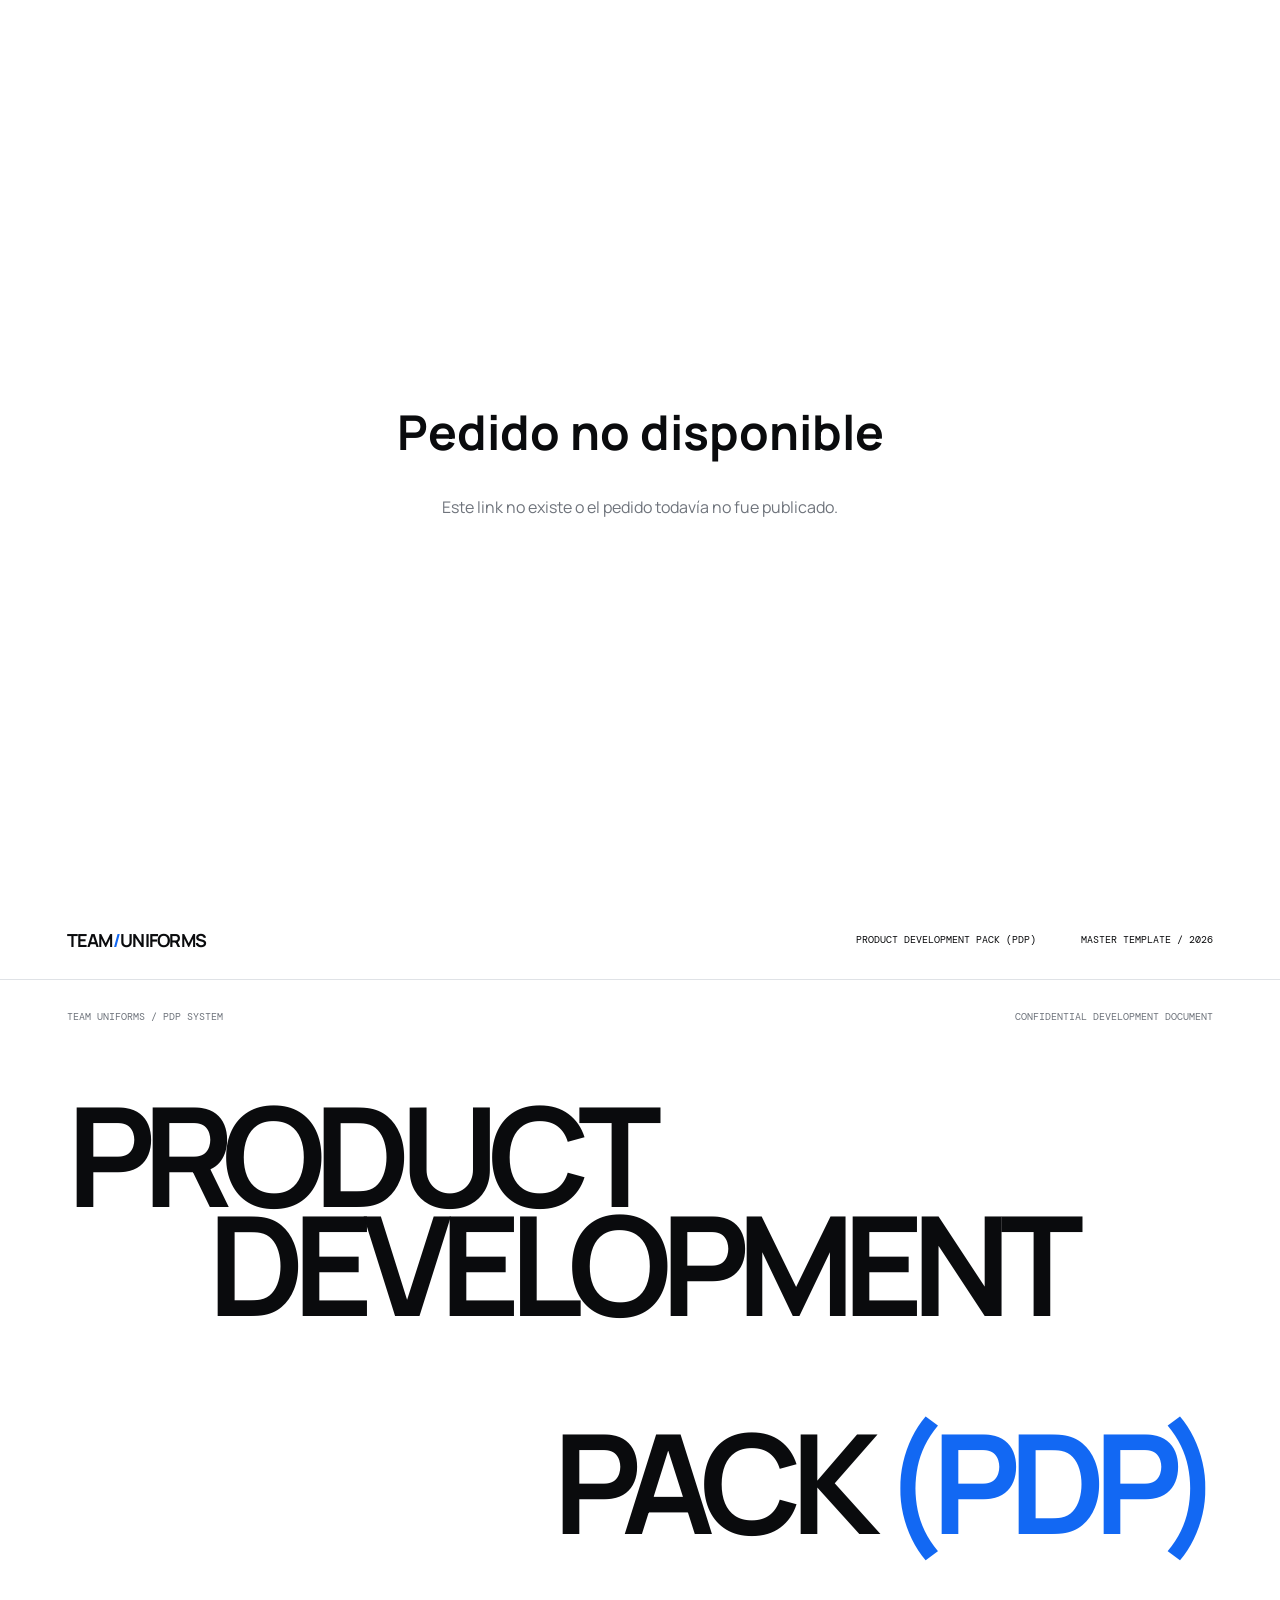
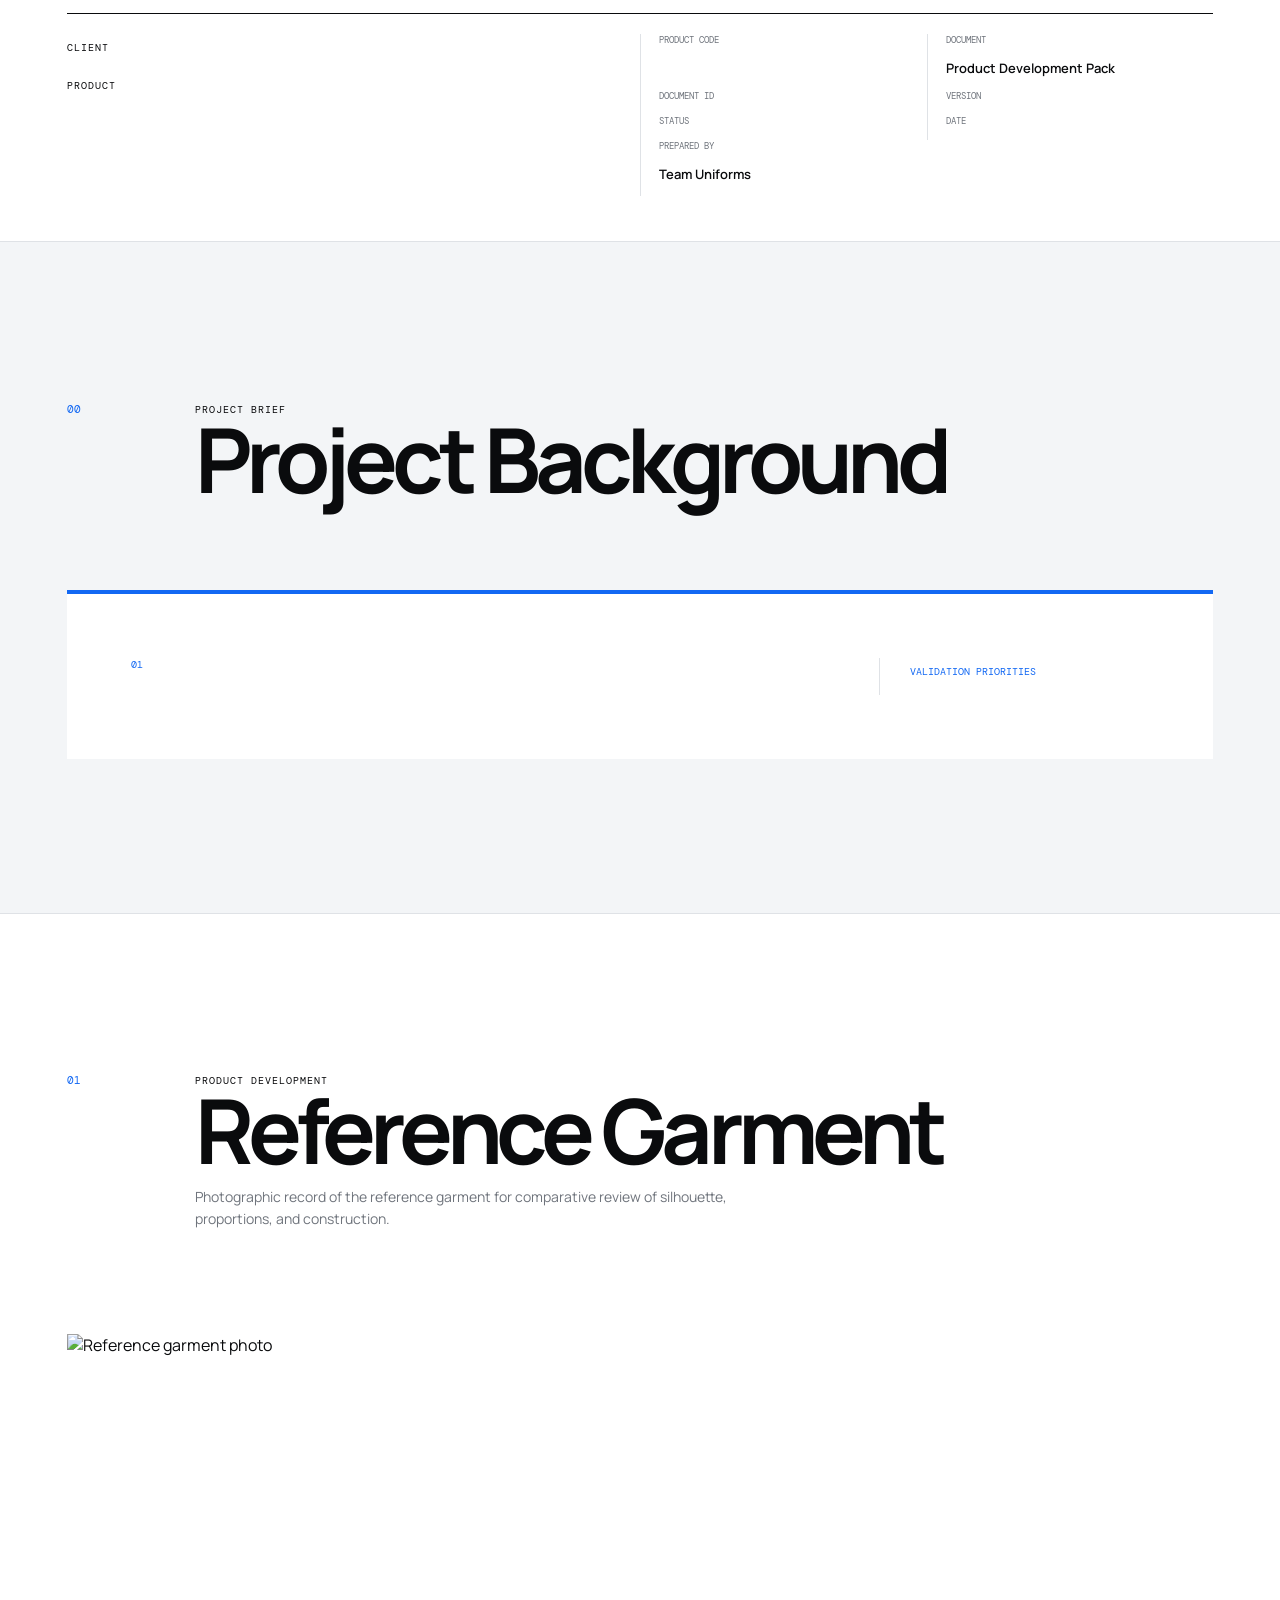
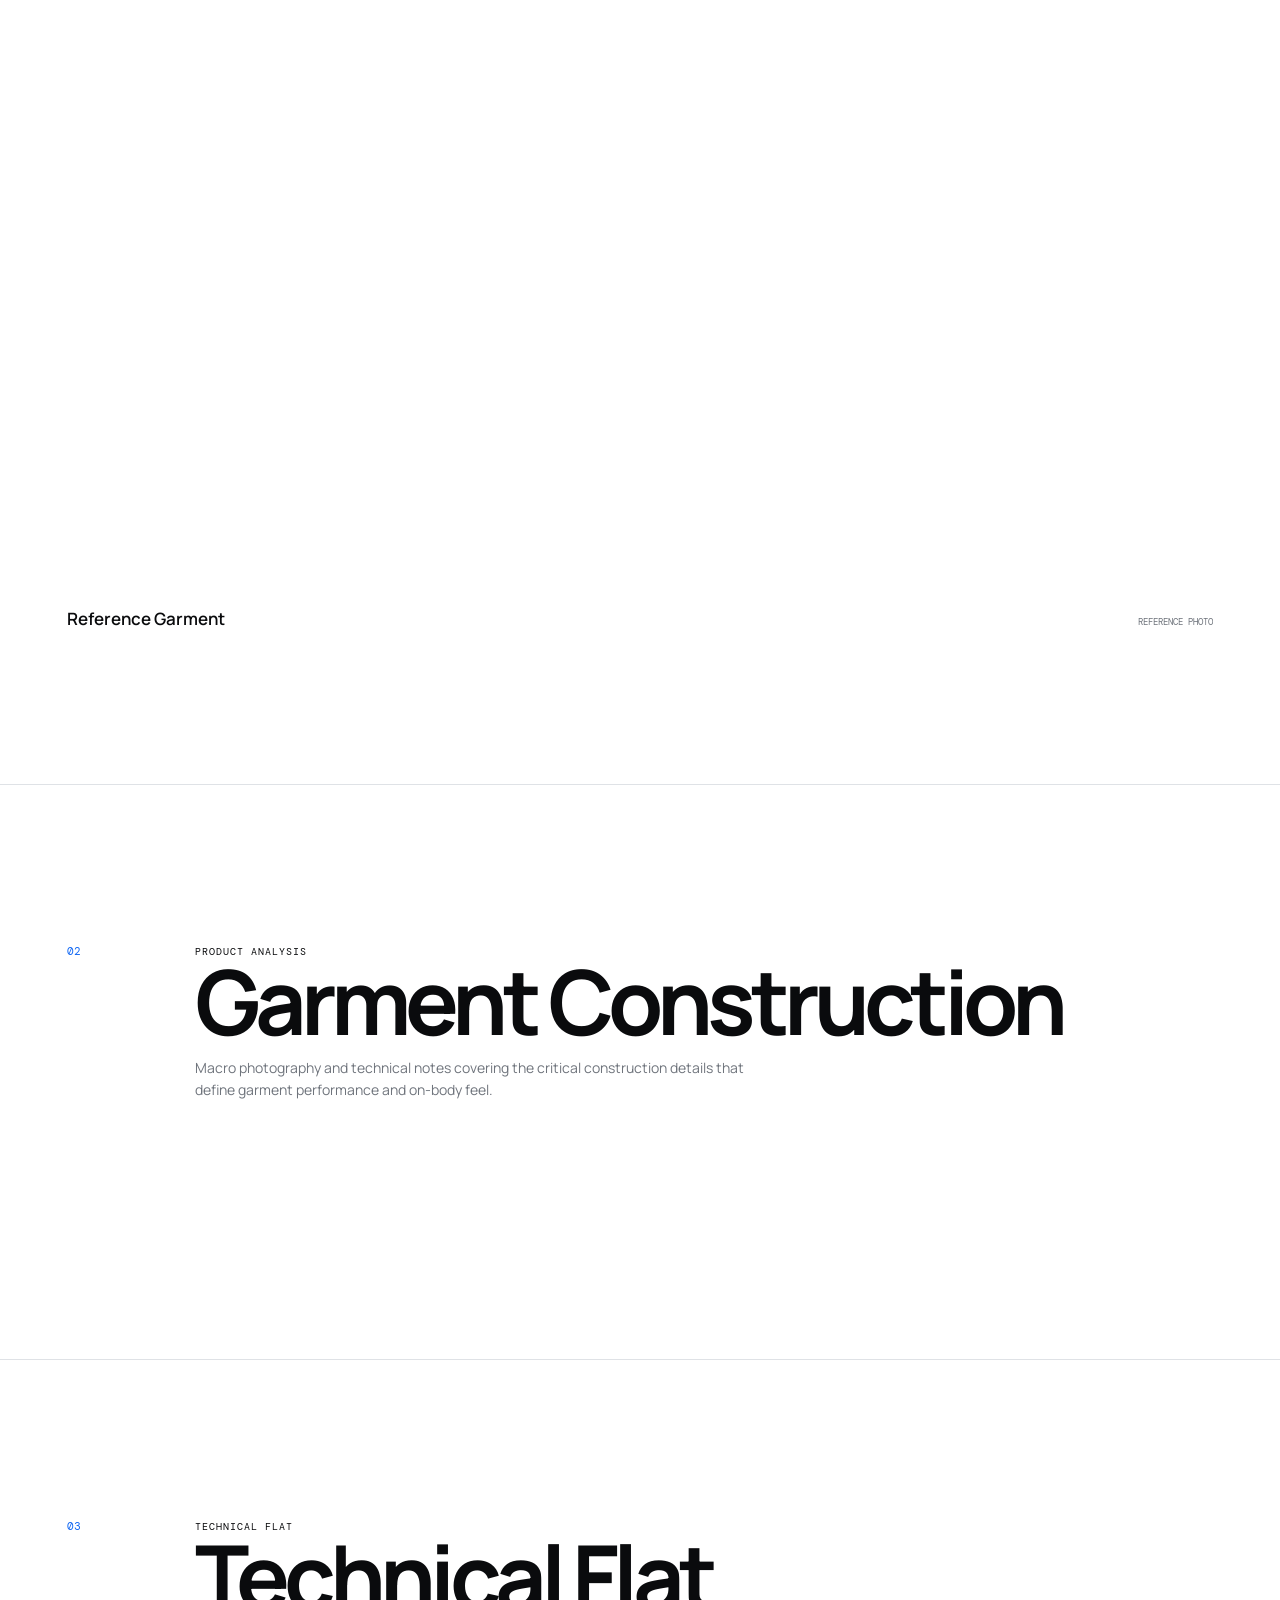
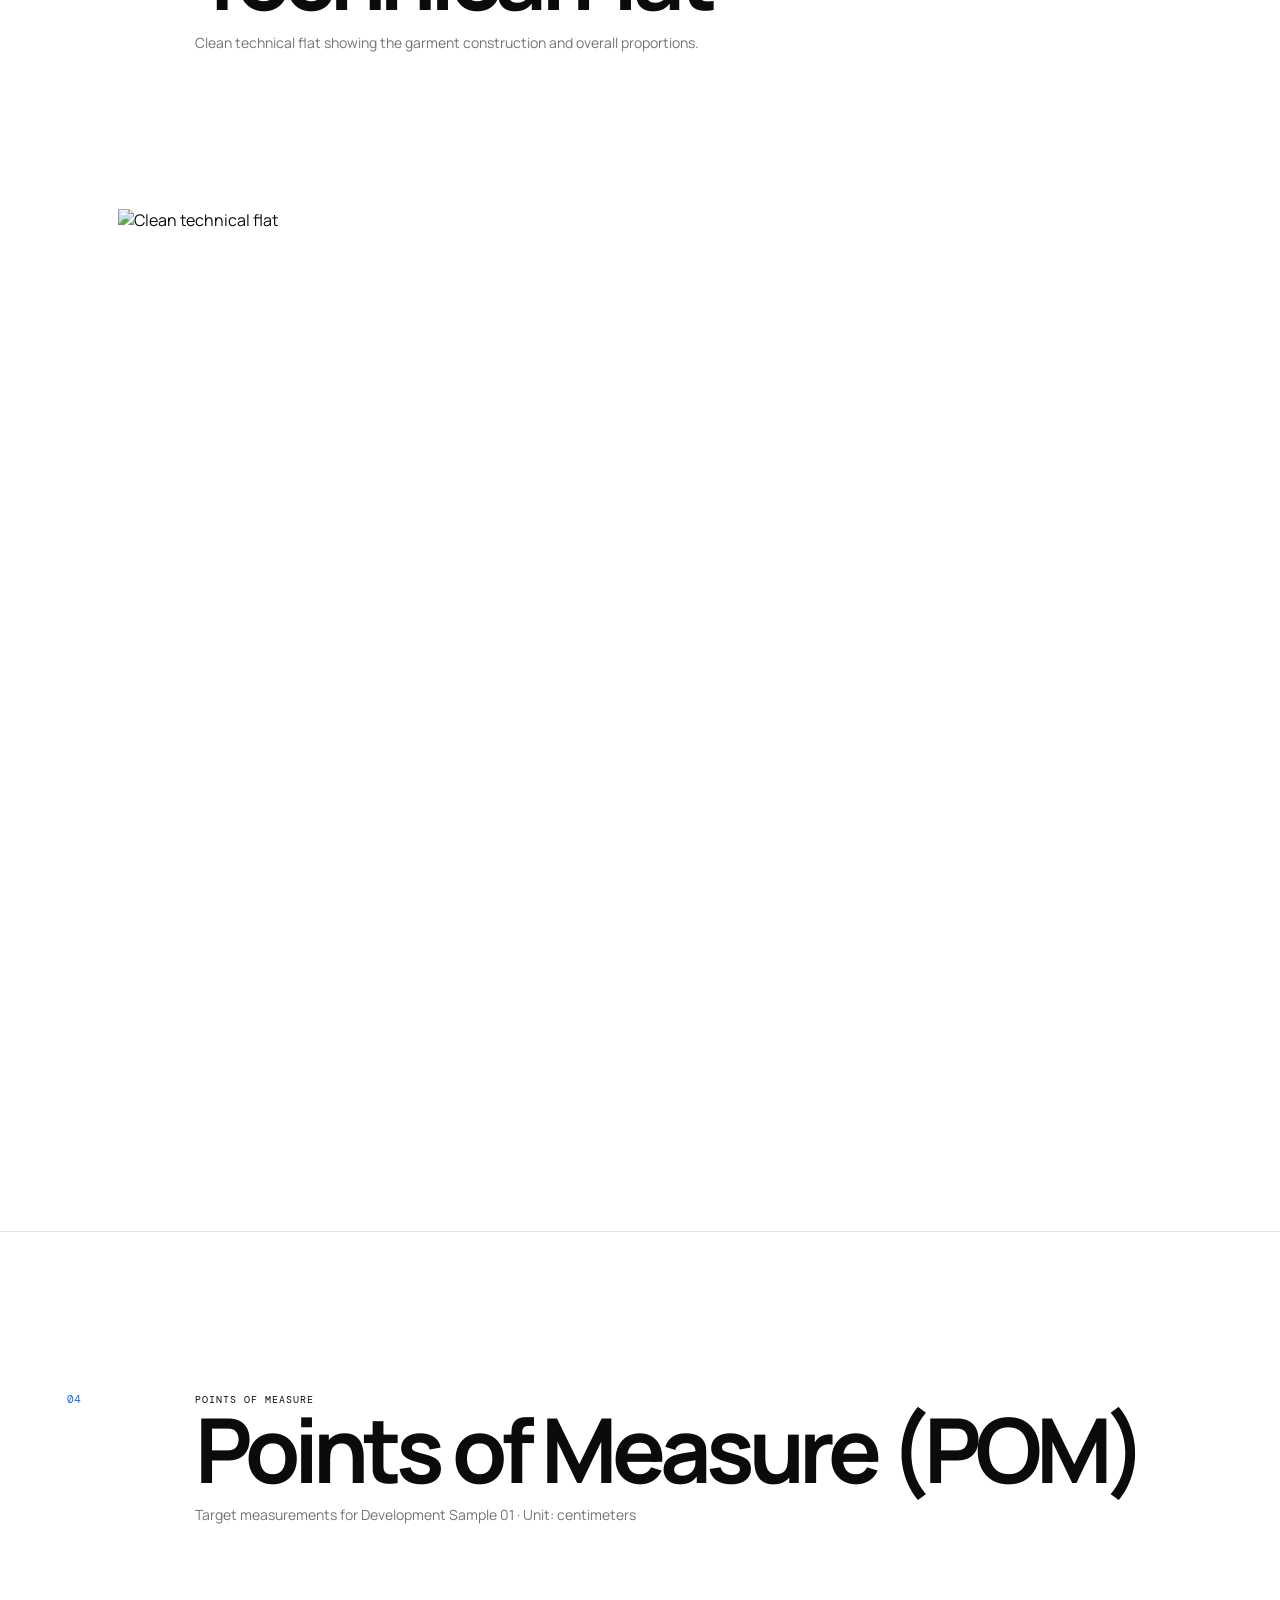
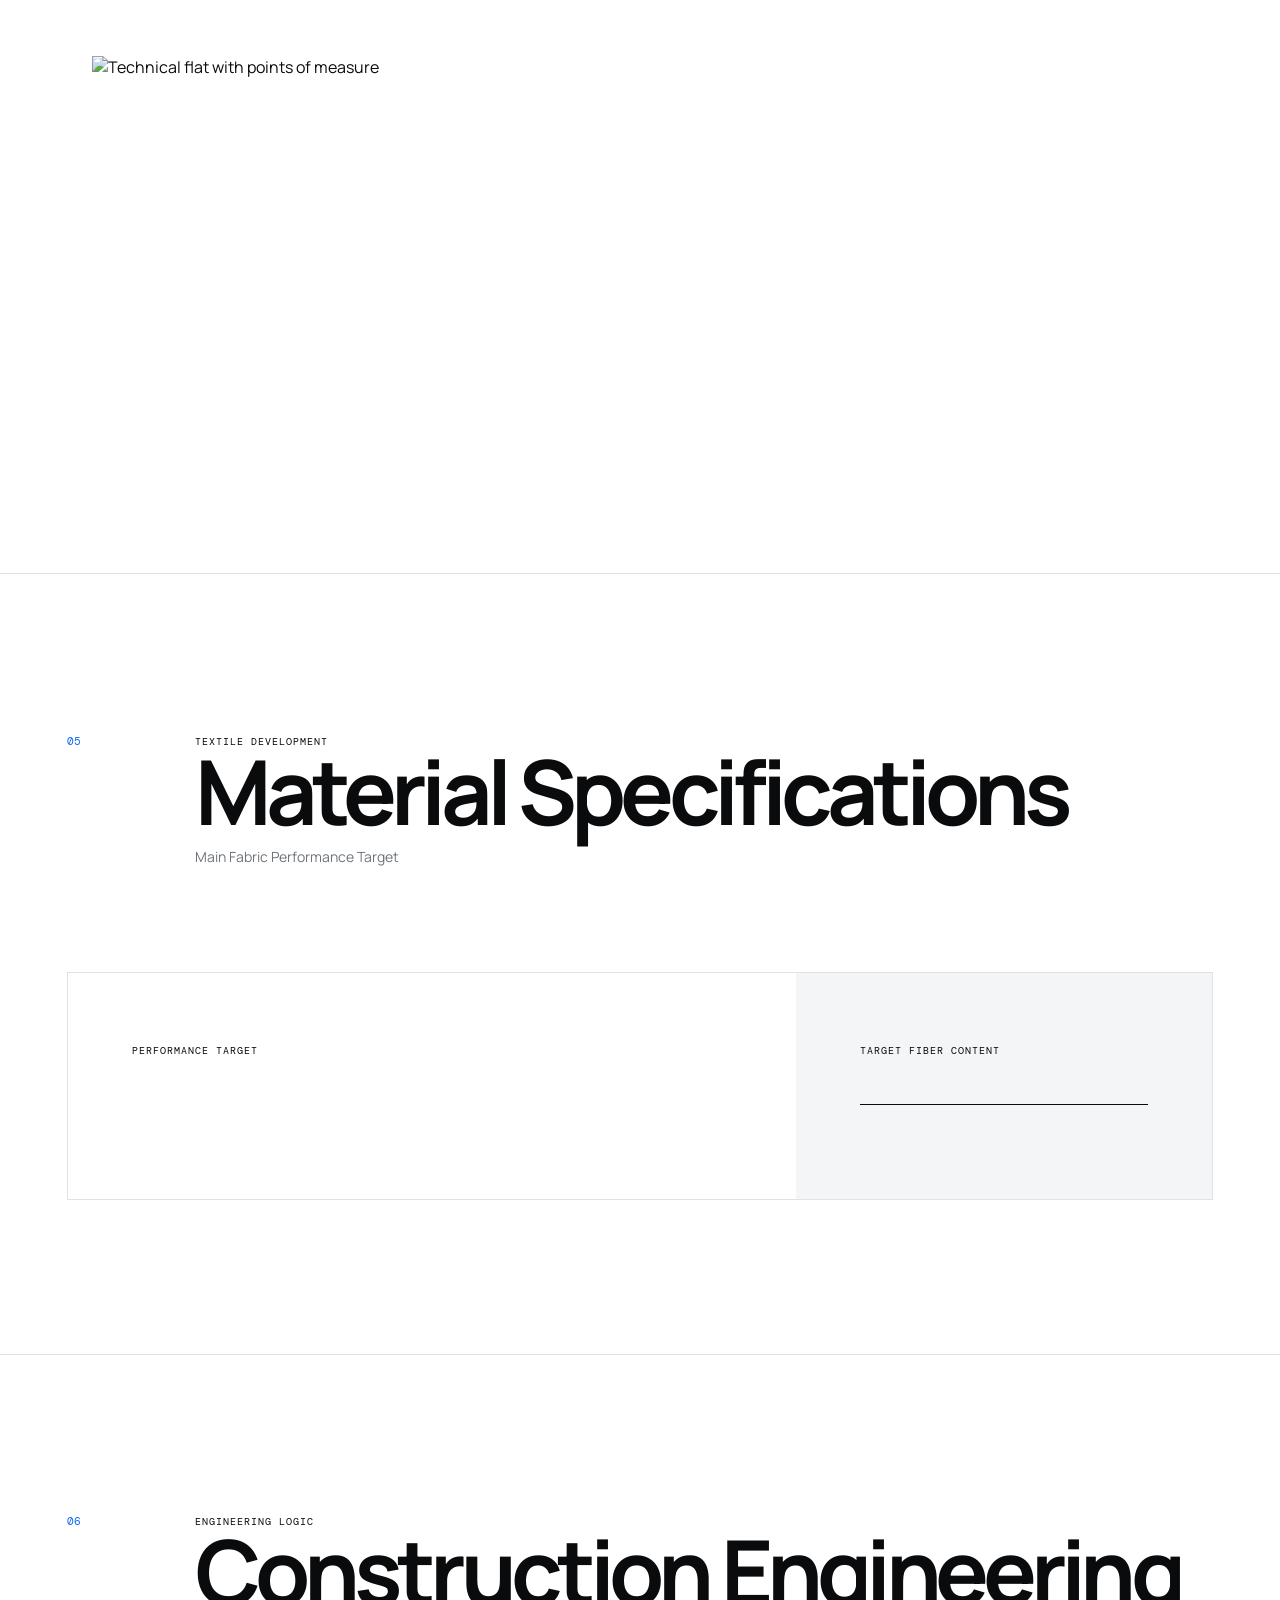
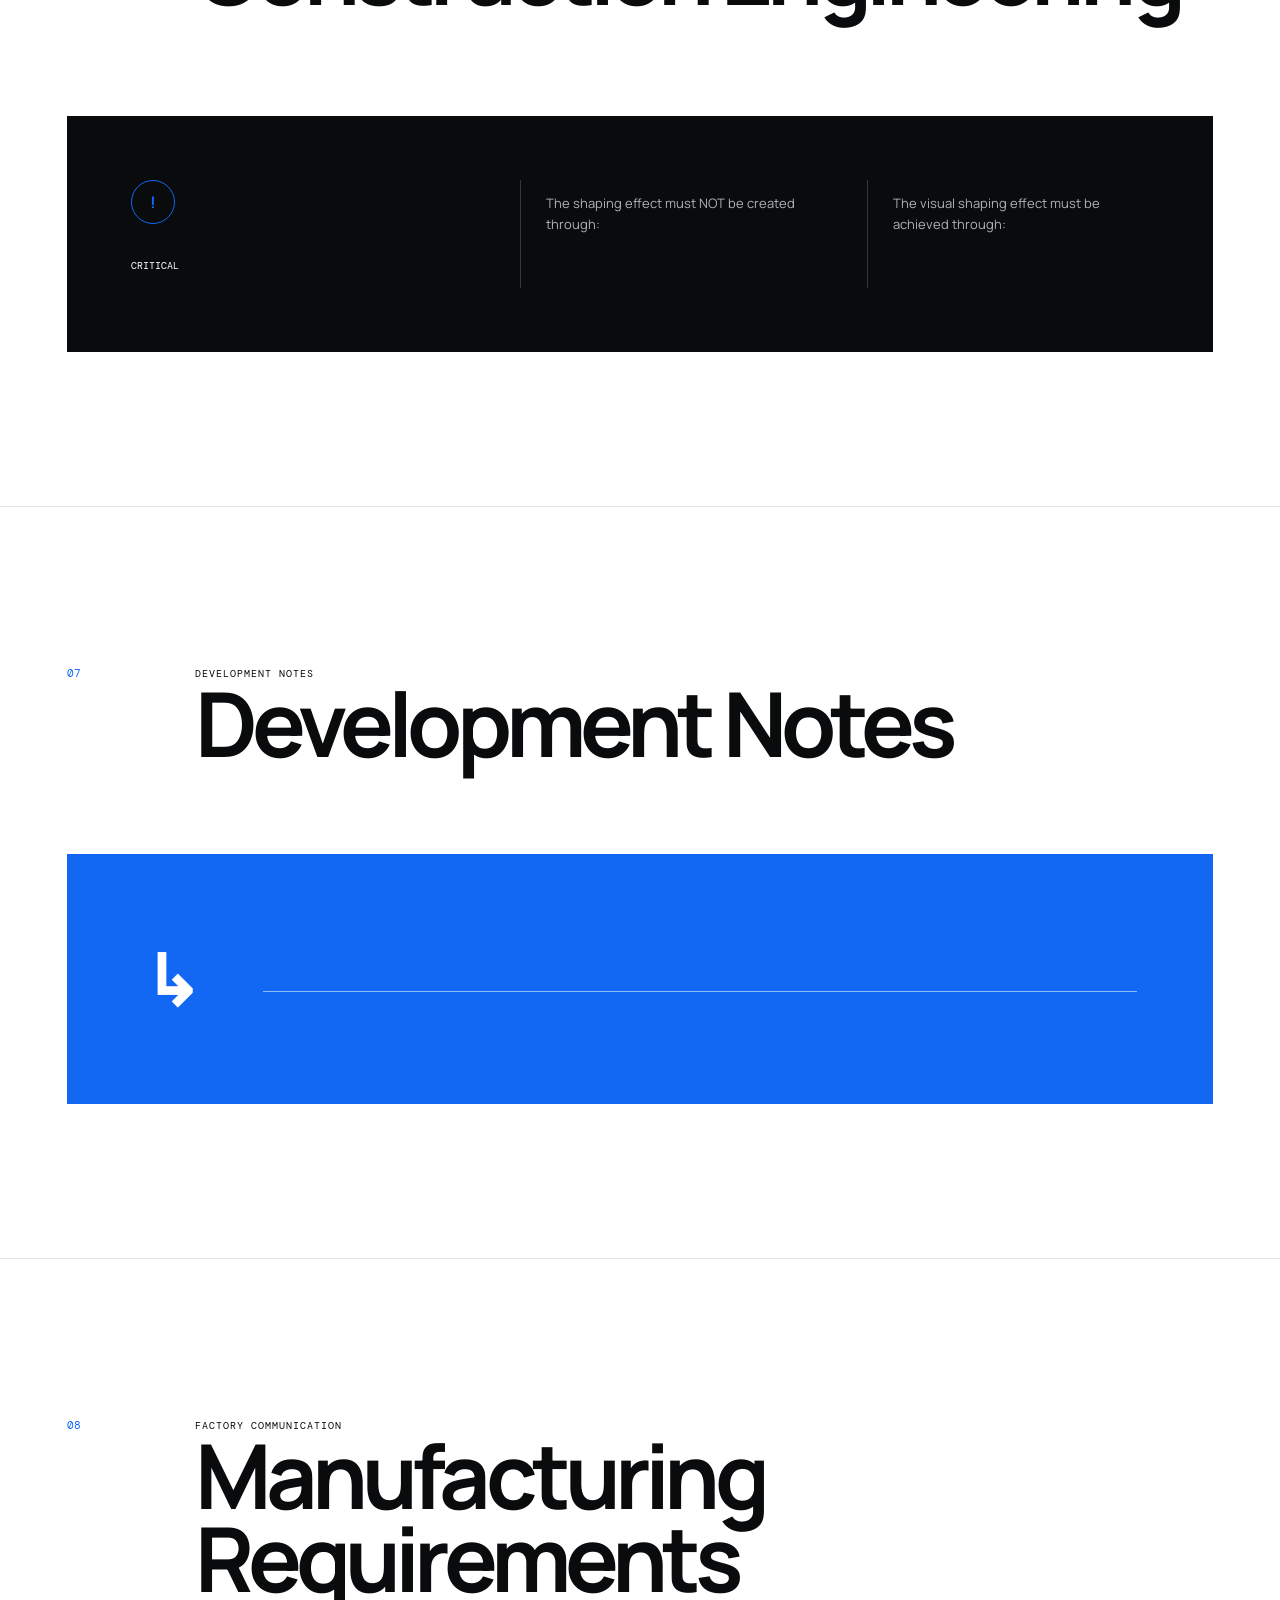
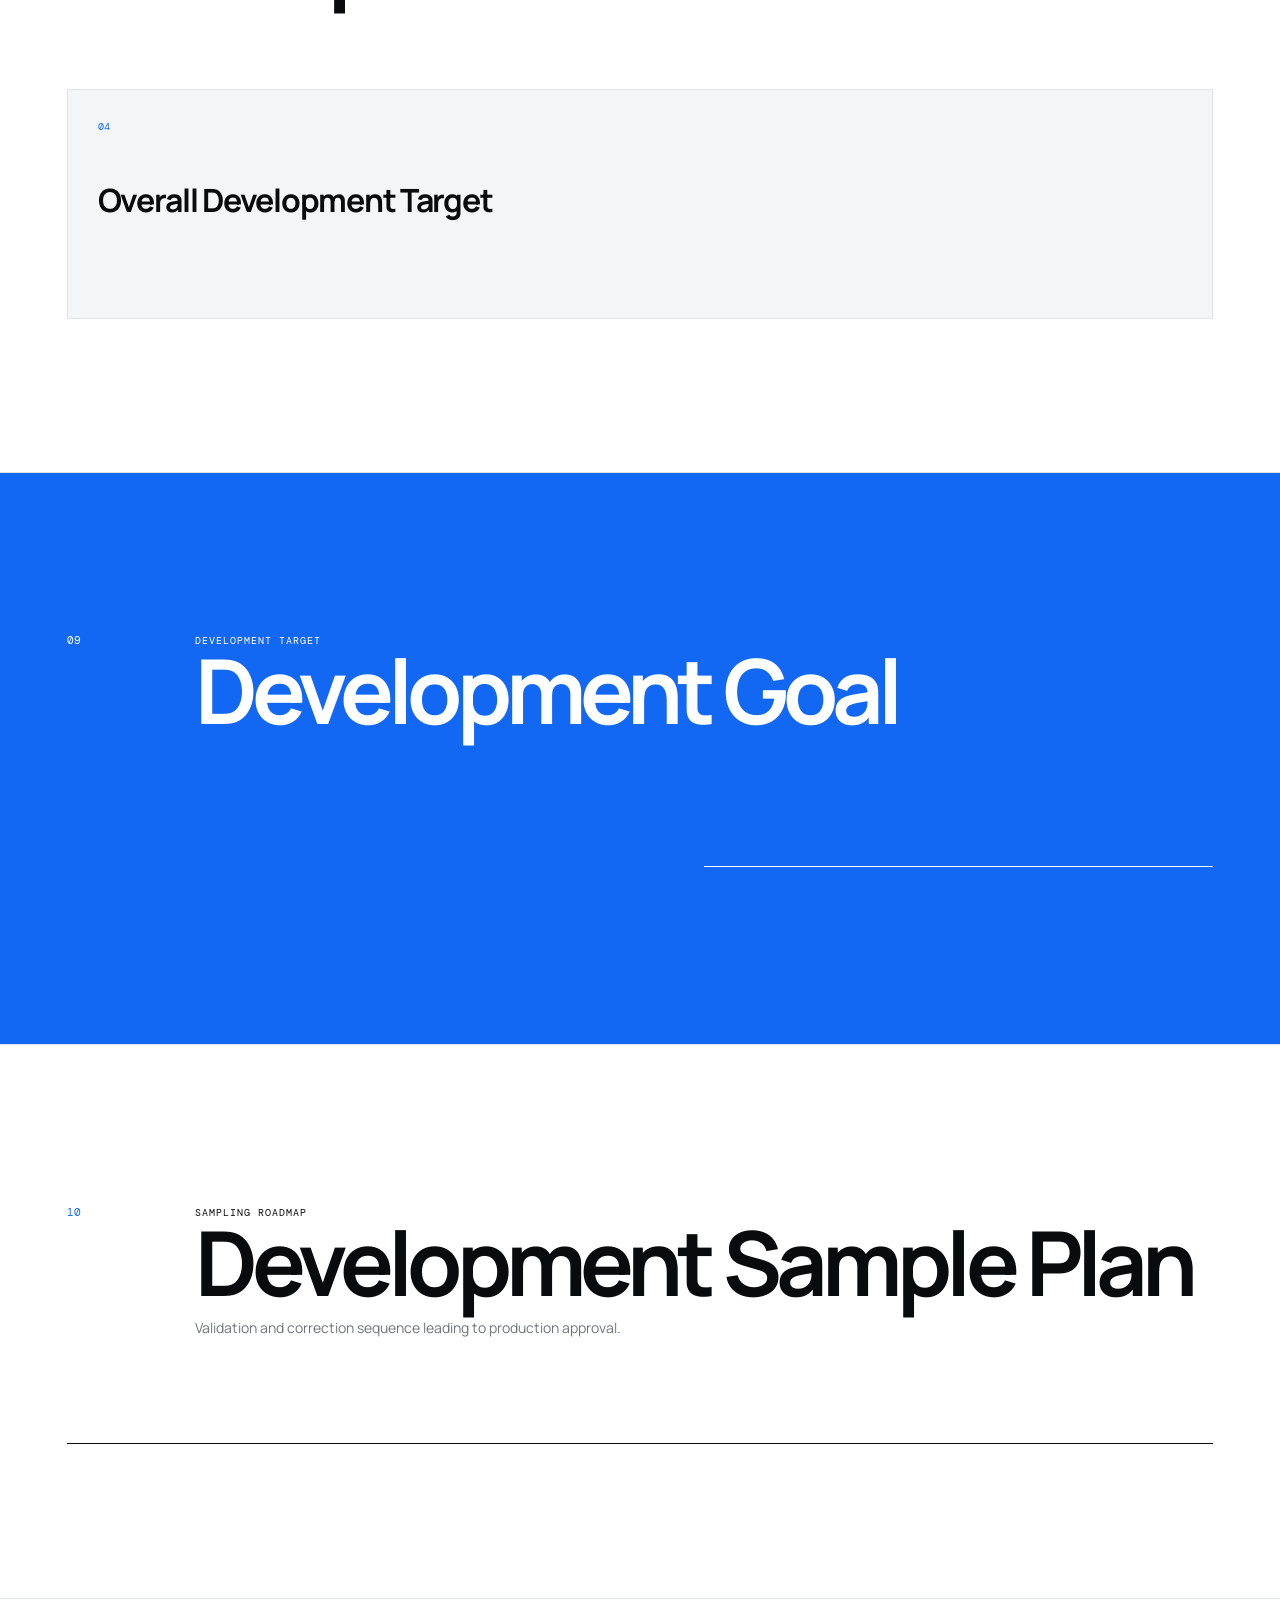
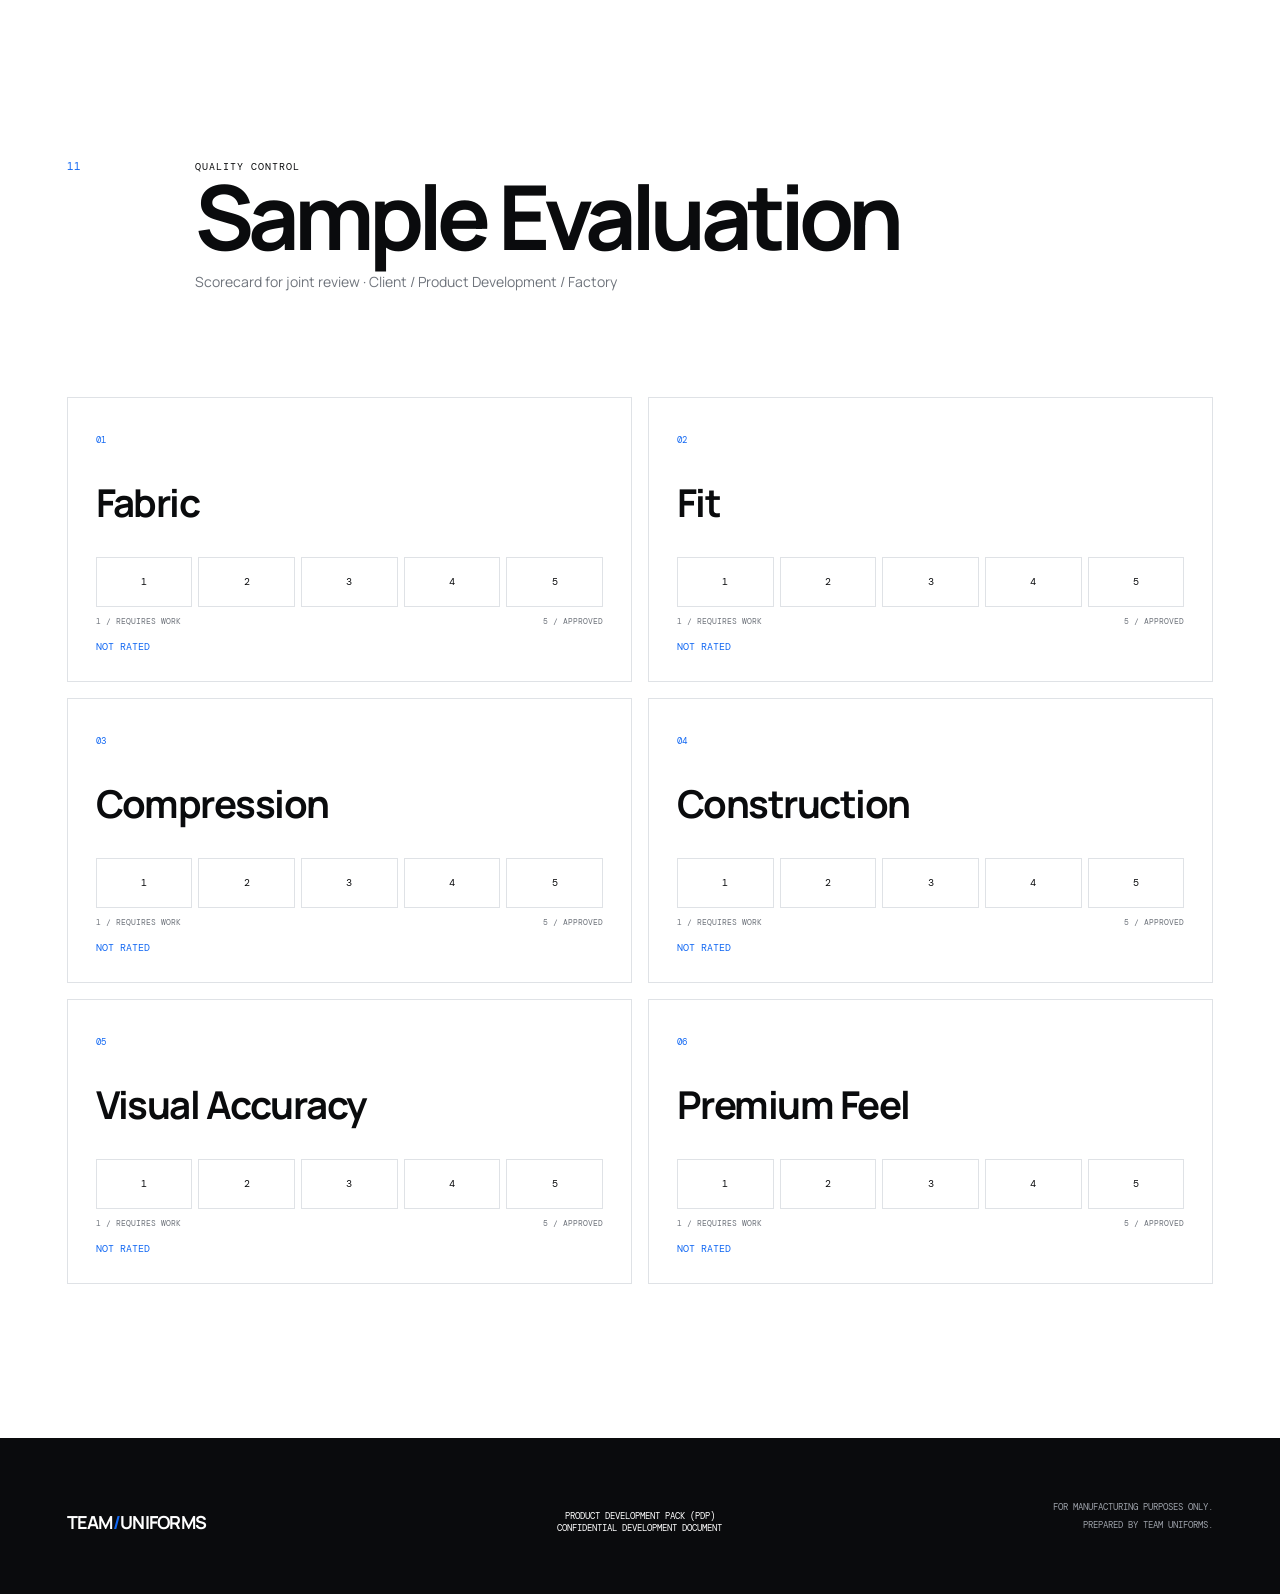
==== commit f50fac7a: "Pedidos: hacer editables todas las secciones del PDP (16 campos nuevos por pedido)" ====
--- a/pedidos/ver.html
+++ b/pedidos/ver.html
@@ -4,7 +4,7 @@
 <main>
 <section class="hero" id="top"><div class="topline"><span>TEAM UNIFORMS / PDP SYSTEM</span><span>CONFIDENTIAL DEVELOPMENT DOCUMENT</span></div><h1>PRODUCT<br><i>DEVELOPMENT</i><br><b>PACK <em>(PDP)</em></b></h1><div class="herofoot"><div><small>CLIENT</small><p></p><small>PRODUCT</small><h3 id="hero-producto"></h3></div><dl><div><dt>Product Code</dt><dd id="hero-codigo"></dd></div><div><dt>Document</dt><dd>Product Development Pack</dd></div><div><dt>Document ID</dt><dd></dd></div><div><dt>Version</dt><dd></dd></div><div><dt>Status</dt><dd></dd></div><div><dt>Date</dt><dd></dd></div><div><dt>Prepared By</dt><dd>Team Uniforms</dd></div></dl></div></section>
 
-<section class="section brief"><header><span>00</span><div><small>PROJECT BRIEF</small><h2>Project Background</h2></div></header><article class="briefcard"><b class="num">01</b><div class="copy" id="brief"></div><div class="validate"><small>VALIDATION PRIORITIES</small><ul><li>Fit</li><li>Compression</li><li>Silhouette</li><li>Fabric Quality</li><li>Premium Handfeel</li><li>Knit Engineering</li></ul></div></article></section>
+<section class="section brief"><header><span>00</span><div><small>PROJECT BRIEF</small><h2>Project Background</h2></div></header><article class="briefcard"><b class="num">01</b><div class="copy" id="brief"></div><div class="validate"><small>VALIDATION PRIORITIES</small><ul id="brief-validaciones"></ul></div></article></section>
 
 <section class="section"><header><span>01</span><div><small>PRODUCT DEVELOPMENT</small><h2>Reference Garment</h2><p>Photographic record of the reference garment for comparative review of silhouette, proportions, and construction.</p></div></header><div class="photos"><figure class="reference-photo tall"><img data-foto-referencia alt="Reference garment photo"><figcaption><span>Reference Garment</span><small>REFERENCE PHOTO</small></figcaption></figure></div></section>
 
@@ -14,17 +14,17 @@
 
 <section class="section"><header><span>04</span><div><small>POINTS OF MEASURE</small><h2>Points of Measure (POM)</h2><p>Target measurements for Development Sample 01 · Unit: centimeters</p></div></header><div class="pom-technical-layout"><div class="technical-component technical-component--pom" data-technical-role="pom-flat"><img data-technical-image="pom" alt="Technical flat with points of measure"></div><div class="table pom-table-only" id="pomtable"></div></div></section>
 
-<section class="section"><header><span>05</span><div><small>TEXTILE DEVELOPMENT</small><h2>Material Specifications</h2><p>Main Fabric Performance Target</p></div></header><div class="materials"><div><small>PERFORMANCE TARGET</small><h3>Matte technical surface<br>with a soft handfeel.</h3><div class="tags" id="materiales"></div></div><aside><small>TARGET FIBER CONTENT</small><h4>90–93<sup>%</sup><i>Nylon</i></h4><h4>7–10<sup>%</sup><i>Spandex</i></h4><p>The factory may propose alternative yarn compositions and knit constructions provided the required performance characteristics are achieved.</p></aside></div></section>
+<section class="section"><header><span>05</span><div><small>TEXTILE DEVELOPMENT</small><h2>Material Specifications</h2><p>Main Fabric Performance Target</p></div></header><div class="materials"><div><small>PERFORMANCE TARGET</small><h3 id="perf-target"></h3><div class="tags" id="materiales"></div></div><aside><small>TARGET FIBER CONTENT</small><div id="fibra"></div><p id="fibra-nota"></p></aside></div></section>
 
-<section class="section"><header><span>06</span><div><small>ENGINEERING LOGIC</small><h2>Construction Engineering</h2><p>Glute Enhancement Construction System</p></div></header><div class="logic"><div class="logicintro"><b>!</b><small>CRITICAL</small><h3>The shaping effect must be engineered through the knit structure.</h3></div><div><p>The shaping effect must NOT be created through:</p><ul class="no"><li>Scrunch seam</li><li>Gathered seams</li><li>Exaggerated pattern shaping</li><li>Excessive back rise</li></ul></div><div><p>The visual shaping effect must be achieved through:</p><ul><li>Knit Mapping</li><li>Engineered Knit</li><li>Targeted compression</li><li>Horizontal stretch distribution</li><li>Engineered knit zones</li></ul></div></div></section>
+<section class="section"><header><span>06</span><div><small>ENGINEERING LOGIC</small><h2>Construction Engineering</h2><p id="ing-subtitulo"></p></div></header><div class="logic"><div class="logicintro"><b>!</b><small>CRITICAL</small><h3 id="ing-critico"></h3></div><div><p>The shaping effect must NOT be created through:</p><ul class="no" id="ing-no"></ul></div><div><p>The visual shaping effect must be achieved through:</p><ul id="ing-si"></ul></div></div></section>
 
-<section class="section"><header><span>07</span><div><small>DEVELOPMENT NOTES</small><h2>Development Notes</h2></div></header><div class="observation"><b>↳</b><div><p>Unlike other performance leggings, this style must not create glute enhancement by increasing the <strong>back rise.</strong></p><p>Visual shaping must be achieved primarily through seamless knit engineering and the strategic placement of compression zones.</p><small>THIS CONSTRUCTION PRINCIPLE MUST BE MAINTAINED THROUGHOUT DEVELOPMENT.</small></div></div></section>
+<section class="section"><header><span>07</span><div><small>DEVELOPMENT NOTES</small><h2>Development Notes</h2></div></header><div class="observation"><b>↳</b><div><div id="notas"></div><small id="notas-cierre"></small></div></div></section>
 
-<section class="section"><header><span>08</span><div><small>FACTORY COMMUNICATION</small><h2>Manufacturing Requirements</h2></div></header><div class="cards"><article><b>01</b><h3>Stitching</h3><ul><li>Low-bulk construction</li><li>Flatlock preferred</li></ul></article><article><b>02</b><h3>Logo</h3><ul><li>Silicone Heat Transfer</li><li>White</li><li>Approx. 3 cm</li><li>Upper left placement</li></ul></article><article><b>03</b><h3>Waistband</h3><ul><li>High compression</li><li>Double-layer construction</li><li>Anti-roll</li></ul></article><article class="wide"><b>04</b><h3>Overall Development Target</h3><p>Develop a sample achieving approximately 80–85% visual and functional alignment with the reference garment.</p></article></div></section>
+<section class="section"><header><span>08</span><div><small>FACTORY COMMUNICATION</small><h2>Manufacturing Requirements</h2></div></header><div class="cards"><div id="factory-cards" style="display:contents"></div><article class="wide"><b>04</b><h3>Overall Development Target</h3><p id="factory-target"></p></article></div></section>
 
-<section class="section blue"><header><span>09</span><div><small>DEVELOPMENT TARGET</small><h2>Development Goal</h2></div></header><div class="objective"><h3>An exact replica is not required.</h3><div><p>Develop a garment informed by the Gymshark reference that delivers a comparable overall wearing experience through:</p><ul><li>Silhouette</li><li>Compression Level</li><li>Perceived Quality</li><li>Handfeel</li><li>Stretch Recovery</li><li>Knit Engineering</li><li>Premium Finish</li></ul><strong>The product should exceed the average quality level currently available in the Argentine market.</strong></div></div></section>
+<section class="section blue"><header><span>09</span><div><small>DEVELOPMENT TARGET</small><h2>Development Goal</h2></div></header><div class="objective"><h3 id="obj-titulo"></h3><div><p id="obj-texto"></p><ul id="obj-lista"></ul><strong id="obj-strong"></strong></div></div></section>
 
-<section class="section"><header><span>10</span><div><small>SAMPLING ROADMAP</small><h2>Development Sample Plan</h2><p>Validation and correction sequence leading to production approval.</p></div></header><div class="timeline"><article><b>01 <i>→</i></b><h3>Development Sample 01</h3><small>VALIDATE</small><ul><li>Fit</li><li>Compression</li><li>Main Fabric</li><li>Knit Engineering</li></ul></article><article><b>02 <i>→</i></b><h3>Development Sample 02</h3><small>CORRECT</small><ul><li>Waistband</li><li>Compression</li><li>Glute Contour</li><li>Knit Mapping</li></ul></article><article><b>03 <i>✓</i></b><h3>Final Approval Sample</h3><small>STATUS</small><ul><li>Production Release</li></ul></article></div></section>
+<section class="section"><header><span>10</span><div><small>SAMPLING ROADMAP</small><h2>Development Sample Plan</h2><p>Validation and correction sequence leading to production approval.</p></div></header><div class="timeline" id="timeline"></div></section>
 
 <section class="section"><header><span>11</span><div><small>QUALITY CONTROL</small><h2>Sample Evaluation</h2><p>Scorecard for joint review · Client / Product Development / Factory</p></div></header><div class="scores" id="scores"><article><b>01</b><h3>Fabric</h3><div role="radiogroup" aria-label="Evaluation of Fabric"><i role="radio" tabindex="0" aria-checked="false" data-value="1">1</i><i role="radio" tabindex="0" aria-checked="false" data-value="2">2</i><i role="radio" tabindex="0" aria-checked="false" data-value="3">3</i><i role="radio" tabindex="0" aria-checked="false" data-value="4">4</i><i role="radio" tabindex="0" aria-checked="false" data-value="5">5</i></div><small>1 / REQUIRES WORK <em>5 / APPROVED</em></small><output class="score-value">NOT RATED</output></article><article><b>02</b><h3>Fit</h3><div role="radiogroup" aria-label="Evaluation of Fit"><i role="radio" tabindex="0" aria-checked="false" data-value="1">1</i><i role="radio" tabindex="0" aria-checked="false" data-value="2">2</i><i role="radio" tabindex="0" aria-checked="false" data-value="3">3</i><i role="radio" tabindex="0" aria-checked="false" data-value="4">4</i><i role="radio" tabindex="0" aria-checked="false" data-value="5">5</i></div><small>1 / REQUIRES WORK <em>5 / APPROVED</em></small><output class="score-value">NOT RATED</output></article><article><b>03</b><h3>Compression</h3><div role="radiogroup" aria-label="Evaluation of Compression"><i role="radio" tabindex="0" aria-checked="false" data-value="1">1</i><i role="radio" tabindex="0" aria-checked="false" data-value="2">2</i><i role="radio" tabindex="0" aria-checked="false" data-value="3">3</i><i role="radio" tabindex="0" aria-checked="false" data-value="4">4</i><i role="radio" tabindex="0" aria-checked="false" data-value="5">5</i></div><small>1 / REQUIRES WORK <em>5 / APPROVED</em></small><output class="score-value">NOT RATED</output></article><article><b>04</b><h3>Construction</h3><div role="radiogroup" aria-label="Evaluation of Construction"><i role="radio" tabindex="0" aria-checked="false" data-value="1">1</i><i role="radio" tabindex="0" aria-checked="false" data-value="2">2</i><i role="radio" tabindex="0" aria-checked="false" data-value="3">3</i><i role="radio" tabindex="0" aria-checked="false" data-value="4">4</i><i role="radio" tabindex="0" aria-checked="false" data-value="5">5</i></div><small>1 / REQUIRES WORK <em>5 / APPROVED</em></small><output class="score-value">NOT RATED</output></article><article><b>05</b><h3>Visual Accuracy</h3><div role="radiogroup" aria-label="Evaluation of Visual Accuracy"><i role="radio" tabindex="0" aria-checked="false" data-value="1">1</i><i role="radio" tabindex="0" aria-checked="false" data-value="2">2</i><i role="radio" tabindex="0" aria-checked="false" data-value="3">3</i><i role="radio" tabindex="0" aria-checked="false" data-value="4">4</i><i role="radio" tabindex="0" aria-checked="false" data-value="5">5</i></div><small>1 / REQUIRES WORK <em>5 / APPROVED</em></small><output class="score-value">NOT RATED</output></article><article><b>06</b><h3>Premium Feel</h3><div role="radiogroup" aria-label="Evaluation of Premium Feel"><i role="radio" tabindex="0" aria-checked="false" data-value="1">1</i><i role="radio" tabindex="0" aria-checked="false" data-value="2">2</i><i role="radio" tabindex="0" aria-checked="false" data-value="3">3</i><i role="radio" tabindex="0" aria-checked="false" data-value="4">4</i><i role="radio" tabindex="0" aria-checked="false" data-value="5">5</i></div><small>1 / REQUIRES WORK <em>5 / APPROVED</em></small><output class="score-value">NOT RATED</output></article></div></section>
 </main><footer><div class="brand">TEAM<span>/</span>UNIFORMS</div><small>PRODUCT DEVELOPMENT PACK (PDP)<br>CONFIDENTIAL DEVELOPMENT DOCUMENT</small><div>FOR MANUFACTURING PURPOSES ONLY.<br>PREPARED BY TEAM UNIFORMS.</div></footer>
